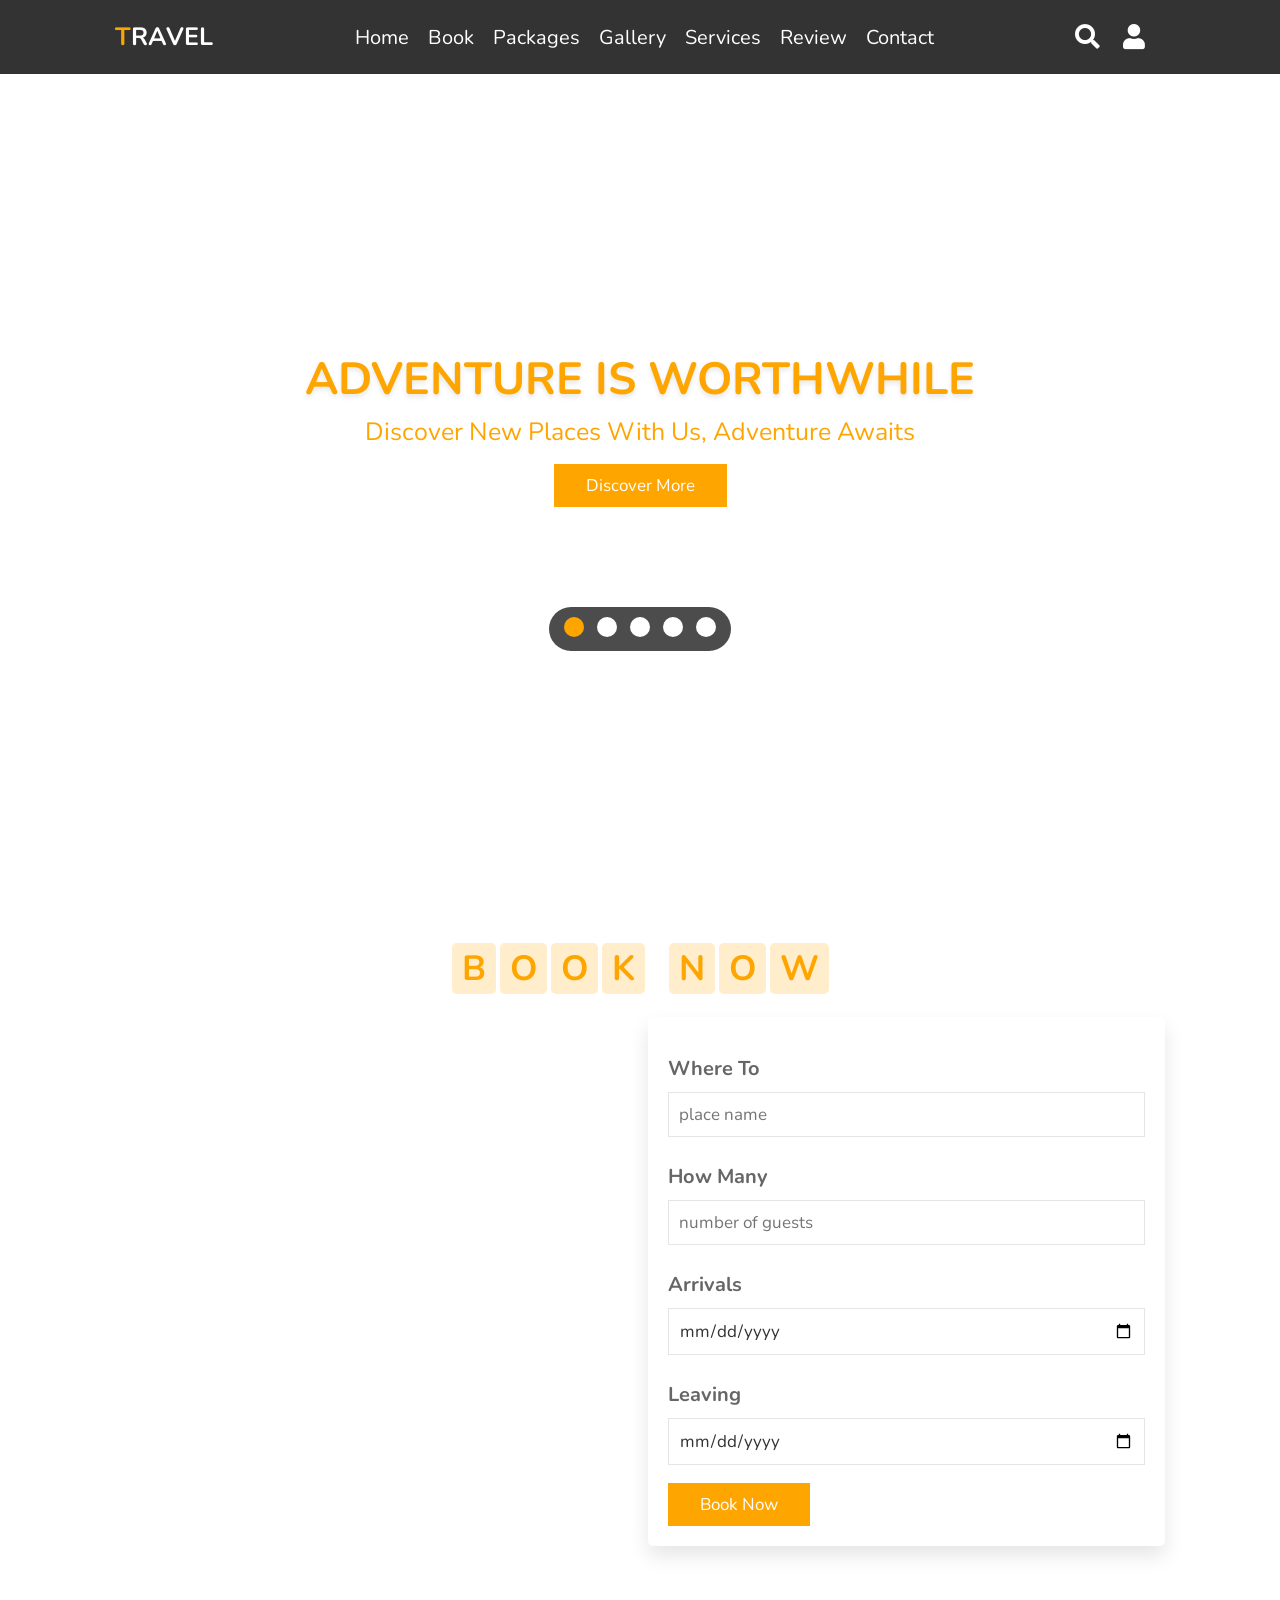
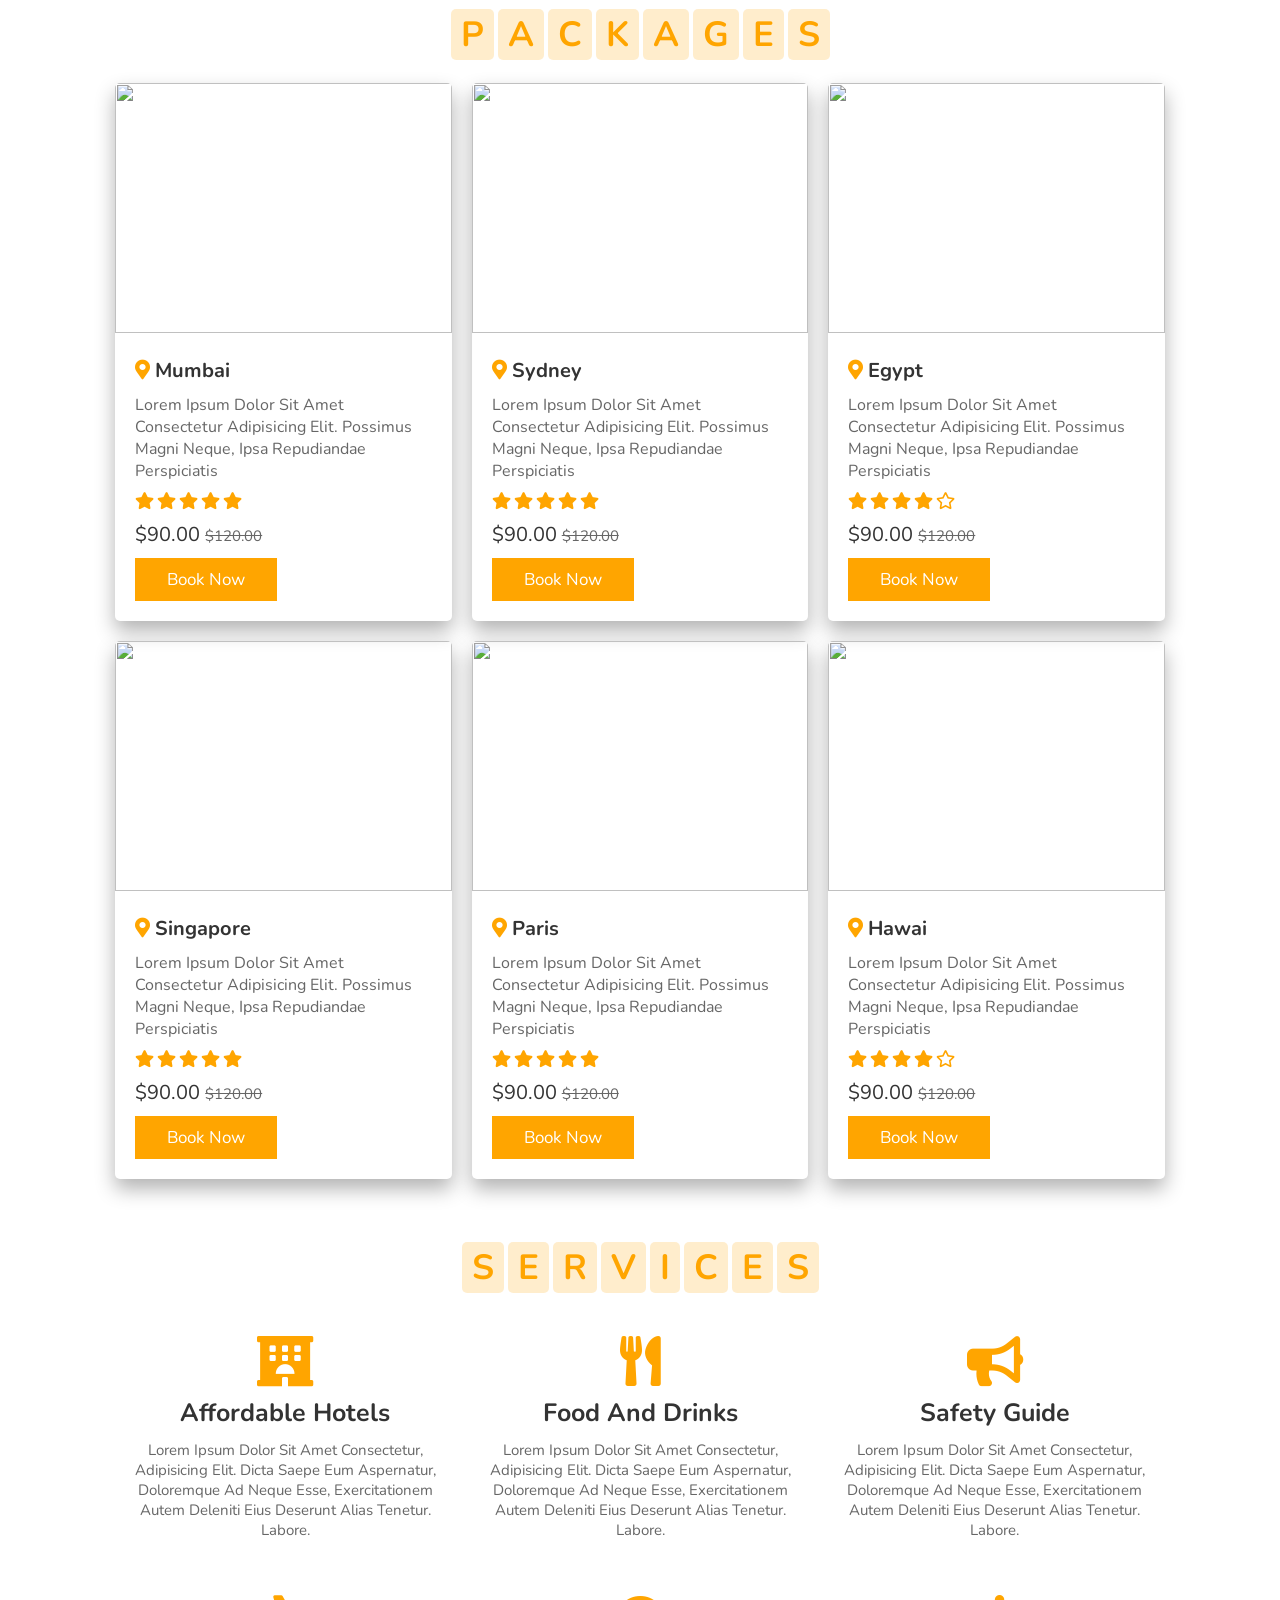
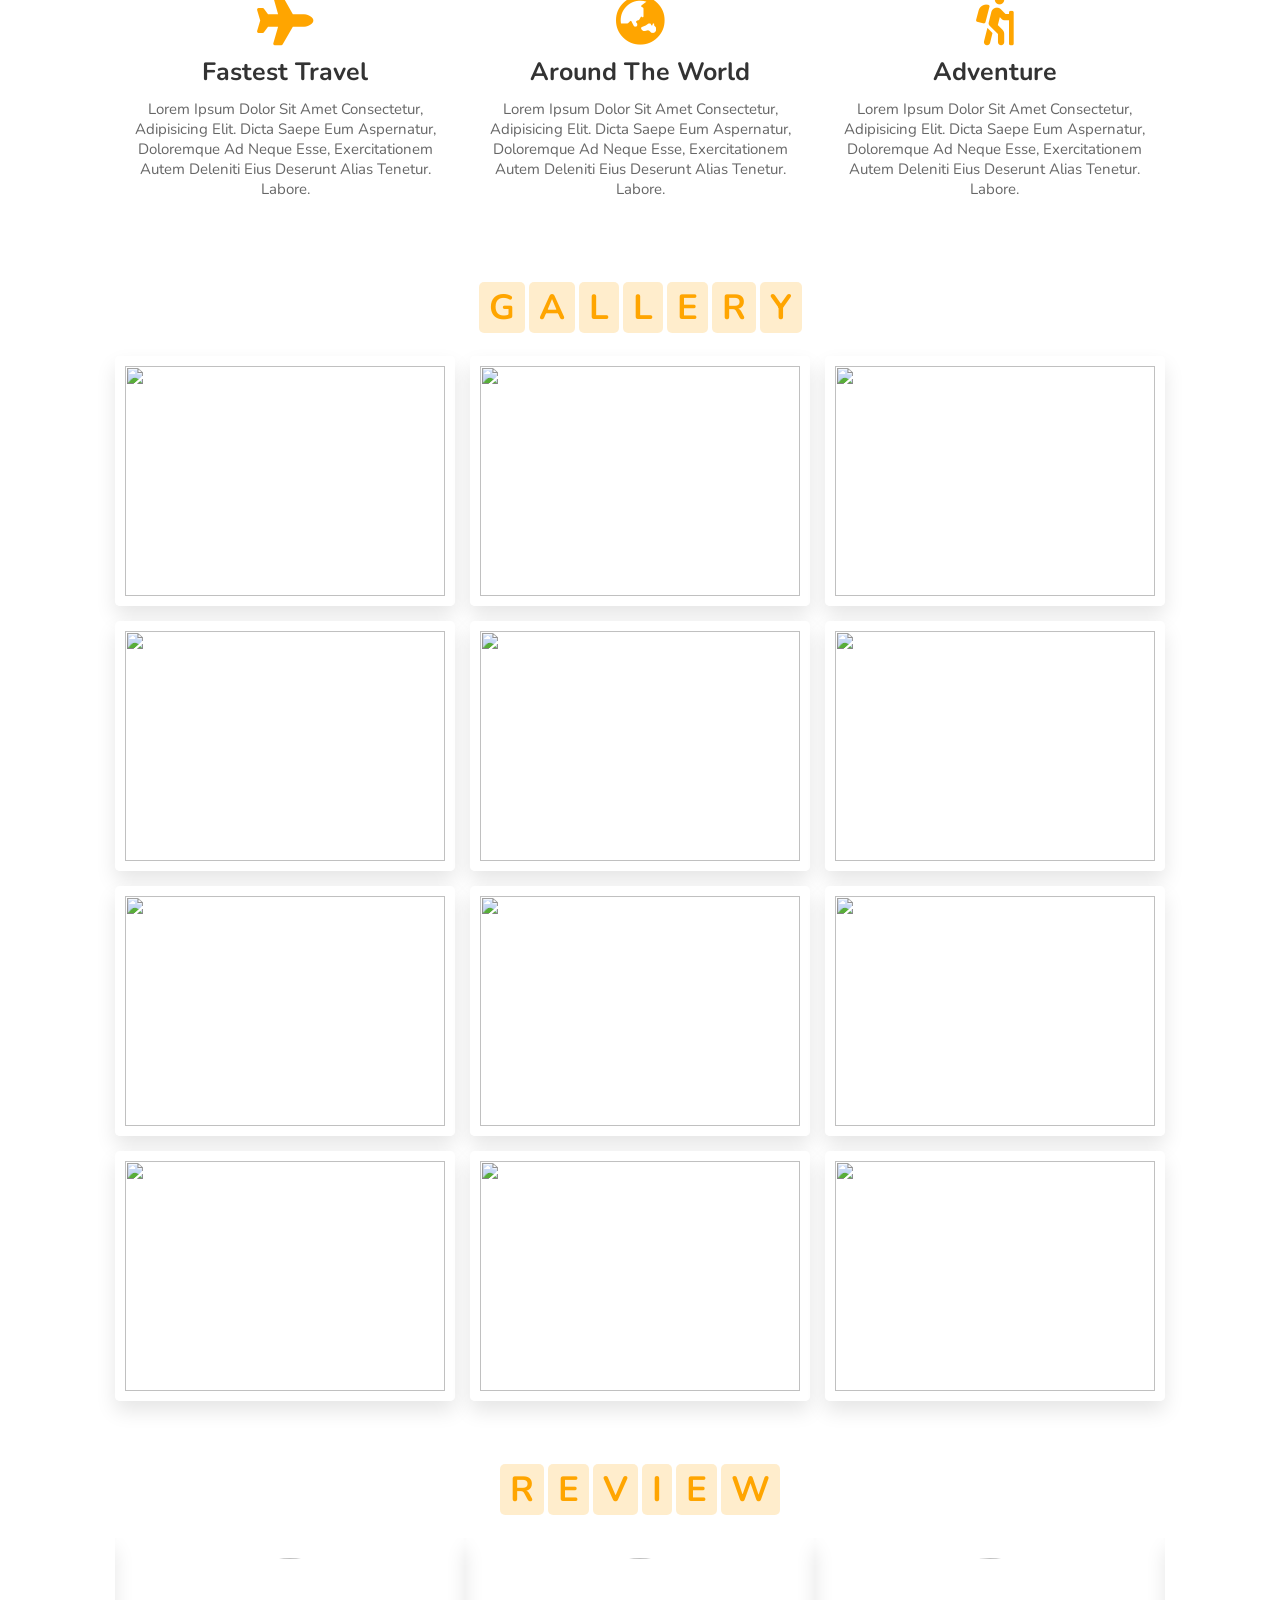
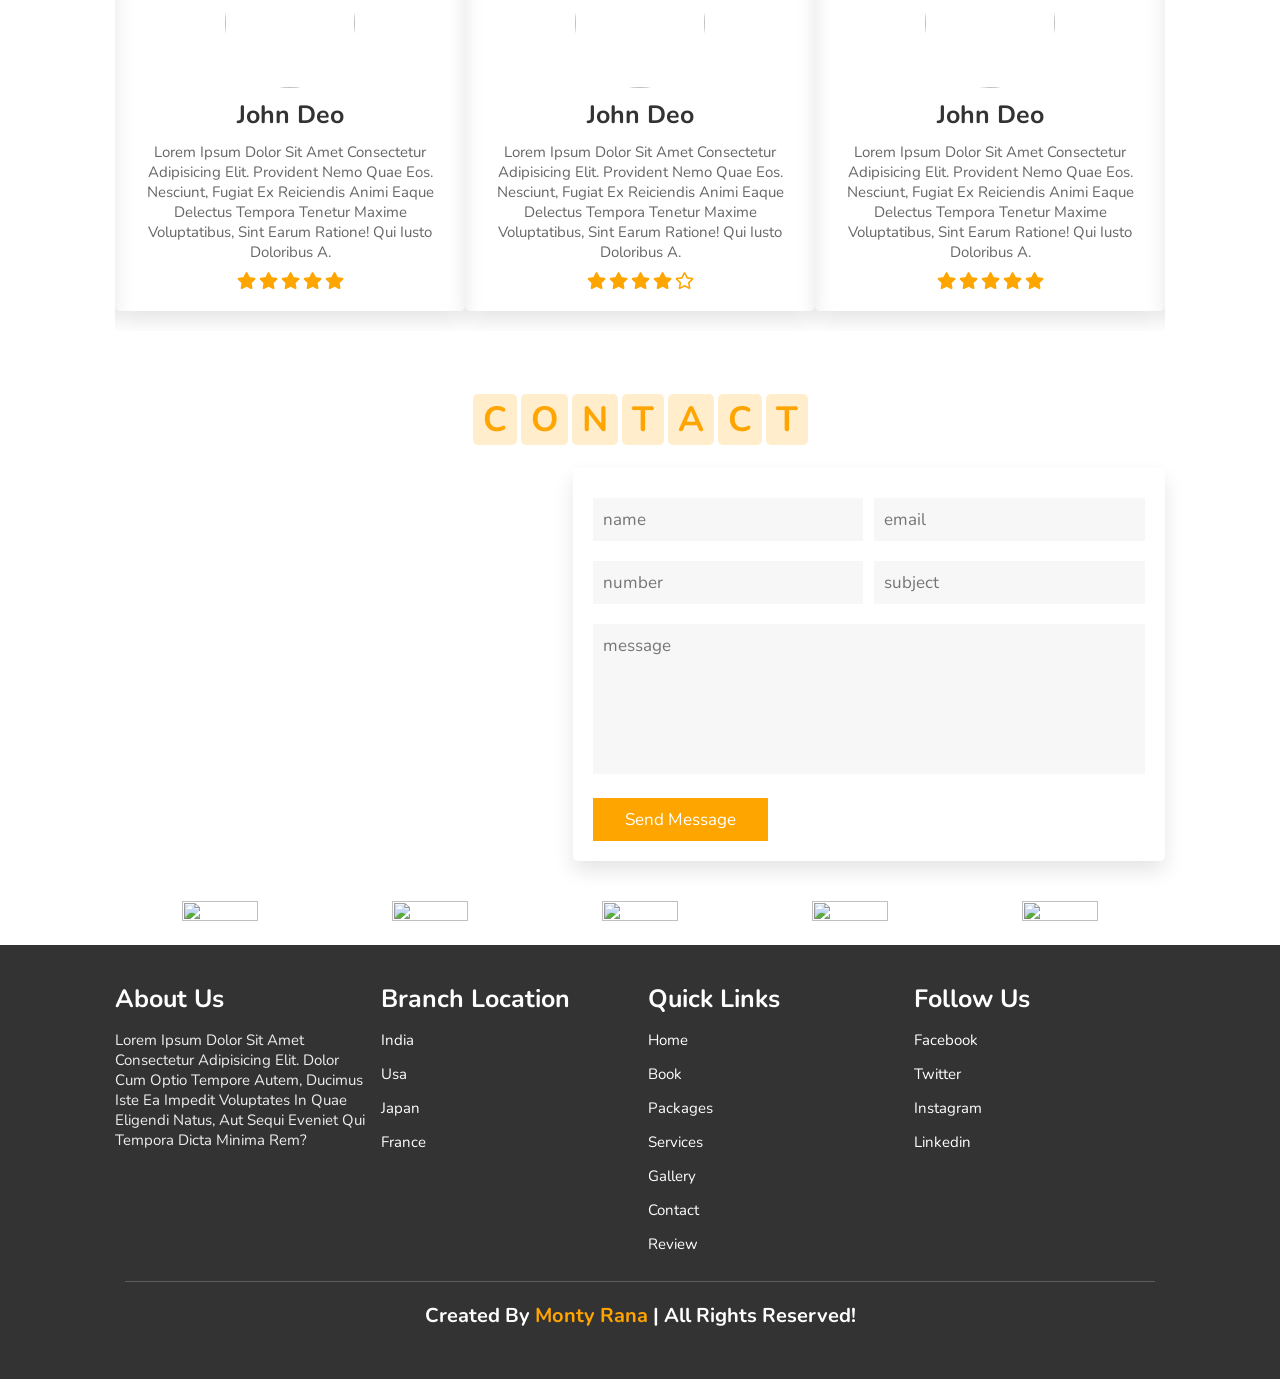
==== index.html @ bcdde71d "Add files via upload" ====
<!DOCTYPE html>
<html lang="en">

<head>
    <meta charset="UTF-8">
    <meta http-equiv="X-UA-Compatible" content="IE=edge">
    <meta name="viewport" content="width=device-width, initial-scale=1.0">
    <title>Complete responsive tour and travel agency website design</title>
    <link rel="stylesheet" href="https://cdn.jsdelivr.net/npm/swiper@8/swiper-bundle.min.css" />
    <link rel="stylesheet" href="jsmainprojct1.css">
    <link rel="stylesheet" href="https://cdnjs.cloudflare.com/ajax/libs/font-awesome/5.15.4/css/all.min.css">
</head>

<body>
    <!--================================---header section starts here----=========================*\-->
    <header>

        <div id="menu-bar" class="fas fa-bars"></div>

        <a href="" class="logo"><span>T</span>ravel</a>

        <nav class="navbar">
            <a href="#home">Home</a>
            <a href="#book">book</a>
            <a href="#packages">packages</a>
            <a href="#gallery">gallery</a>
            <a href="#services">services</a>
            <a href="#review">review</a>
            <a href="#contact">contact</a>
        </nav>
        <div class="icons">
            <i class="fas fa-search" id="search-btn"></i>
            <i class="fas fa-user" id="login-btn"></i>
        </div>

        <form action="" class="search-bar-container">
            <input type="search" id="search-bar" placeholder="search here...">
            <label for="search-bar" class="fas fa-search"></label>
        </form>

    </header>
    <!--================================---header section ends here----=========================*\-->
    <!--================================---login form container section starts here----=========================*\-->
    <div class="login-form-container">

        <i class="fas fa-times" id="form-close"></i>

        <form action="">
            <h3>login</h3>
            <input type="email" class="box" placeholder="Enter your email">
            <input type="password" class="box" placeholder="Enter your passwprd">
            <input type="submit" value="login now" class="btn">
            <input type="checkbox" id="remember">
            <label for="rememer">remember me</label>
            <p>forget password?<a href="#">click here</a></p>
            <p>don't have any account?<a href="#">register here</a></p>
        </form>
    </div>
    <!--================================---login form container section ends here----=========================*\-->

    <!--================================---home section starts here----=========================*\-->
    <section class="home" id="home">
        <div class="content">
            <h3>adventure is worthwhile</h3>
            <p>discover new places with us, adventure awaits </p>
            <a href="#" class="btn">discover more</a>

        </div>
        <div class="controls">
            <span class="vid-btn active"
                data-src="https://assets.mixkit.co/videos/preview/mixkit-clouds-and-blue-sky-background-2408-large.mp4"></span>
            <span class="vid-btn "
                data-src="https://player.vimeo.com/external/537102350.hd.mp4?s=b0a2b03ef3d8c318f1aa8587175646e57aa4c262&profile_id=174"></span>
            <span class="vid-btn "
                data-src="https://player.vimeo.com/external/472726684.hd.mp4?s=9a5687756814460cfba9546d6fece954ba175573&profile_id=174"></span>
            <span class="vid-btn "
                data-src="https://player.vimeo.com/external/500789930.sd.mp4?s=f916c4f2a69f1fe254434a5b672edd173f3a151c&profile_id=164&oauth2_token_id=57447761"></span>
            <span class="vid-btn "
                data-src="https://player.vimeo.com/external/434854024.sd.mp4?s=41bc8486f80af1a2c888dd22b3f2e671f03cdadb&profile_id=164&oauth2_token_id=57447761"></span>
        </div>
        <div class="video-container">
            <video
                src="https://player.vimeo.com/external/309448537.sd.mp4?s=48b017844b9c4f1758ac43b944e5d39ffd50bc2c&profile_id=164&oauth2_token_id=57447761"
                id="video-slider" loop autoplay muted></video>
        </div>


    </section>

    <!--================================---home section ends here----=========================*\-->

    <!--================================---book section starts here----=========================*\-->

    <section class="book" id="book">
        <h1 class="heading">
            <span>b</span>
            <span>o</span>
            <span>o</span>
            <span>k</span>
            <span class="space"></span>
            <span>n</span>
            <span>o</span>
            <span>w</span>
        </h1>
        <div class="row">
            <div class="image">
                <img src="/background3.jpg" alt="">
            </div>
            <form action="">
                <div class="inputBox">
                    <h3>where to</h3>
                    <input type="text" placeholder="place name">
                </div>
                <div class="inputBox">
                    <h3>how many</h3>
                    <input type="number" placeholder="number of guests">
                </div>
                <div class="inputBox">
                    <h3>arrivals</h3>
                    <input type="date">
                </div>
                <div class="inputBox">
                    <h3>leaving</h3>
                    <input type="date">
                </div>
                <input type="submit" class="btn" value="book now">

            </form>
        </div>
    </section>

    <!--================================---book section ends here----=========================*\-->

    <!--================================---packages section starts here----=========================*\-->

    <section class="packages" id="packages">
        <h1 class="heading">
            <span>p</span>
            <span>a</span>
            <span>c</span>
            <span>k</span>
            <span>a</span>
            <span>g</span>
            <span>e</span>
            <span>s</span>
        </h1>
        <div class="box-container">
            <div class="box">
                <img src="/background.jpg" alt="">
                <div class="content">
                    <h3><i class="fas fa-map-marker-alt"></i> mumbai</h3>
                    <p>Lorem ipsum dolor sit amet consectetur adipisicing elit. Possimus magni neque, ipsa repudiandae
                        perspiciatis </p>
                    <div class="stars">
                        <i class="fas fa-star"></i>
                        <i class="fas fa-star"></i>
                        <i class="fas fa-star"></i>
                        <i class="fas fa-star"></i>
                        <i class="fas fa-star"></i>
                    </div>
                    <div class="price"> $90.00 <span>$120.00</span></div>
                    <a href="" class="btn">book now</a>
                </div>
            </div>
            <div class="box">
                <img src="/background2.jpg" alt="">
                <div class="content">
                    <h3><i class="fas fa-map-marker-alt"></i> sydney</h3>
                    <p>Lorem ipsum dolor sit amet consectetur adipisicing elit. Possimus magni neque, ipsa repudiandae
                        perspiciatis </p>
                    <div class="stars">
                        <i class="fas fa-star"></i>
                        <i class="fas fa-star"></i>
                        <i class="fas fa-star"></i>
                        <i class="fas fa-star"></i>
                        <i class="fas fa-star"></i>
                    </div>
                    <div class="price"> $90.00 <span>$120.00</span></div>
                    <a href="" class="btn">book now</a>
                </div>
            </div>
            <div class="box">
                <img src="/background.jpg" alt="">
                <div class="content">
                    <h3><i class="fas fa-map-marker-alt"></i> egypt</h3>
                    <p>Lorem ipsum dolor sit amet consectetur adipisicing elit. Possimus magni neque, ipsa repudiandae
                        perspiciatis </p>
                    <div class="stars">
                        <i class="fas fa-star"></i>
                        <i class="fas fa-star"></i>
                        <i class="fas fa-star"></i>
                        <i class="fas fa-star"></i>
                        <i class="far fa-star"></i>
                    </div>
                    <div class="price"> $90.00 <span>$120.00</span></div>
                    <a href="" class="btn">book now</a>
                </div>
            </div>
            <div class="box">
                <img src="/background.jpg" alt="">
                <div class="content">
                    <h3><i class="fas fa-map-marker-alt"></i> singapore </h3>
                    <p>Lorem ipsum dolor sit amet consectetur adipisicing elit. Possimus magni neque, ipsa repudiandae
                        perspiciatis </p>
                    <div class="stars">
                        <i class="fas fa-star"></i>
                        <i class="fas fa-star"></i>
                        <i class="fas fa-star"></i>
                        <i class="fas fa-star"></i>
                        <i class="fas fa-star"></i>
                    </div>
                    <div class="price"> $90.00 <span>$120.00</span></div>
                    <a href="" class="btn">book now</a>
                </div>
            </div>
            <div class="box">
                <img src="/background2.jpg" alt="">
                <div class="content">
                    <h3><i class="fas fa-map-marker-alt"></i> paris</h3>
                    <p>Lorem ipsum dolor sit amet consectetur adipisicing elit. Possimus magni neque, ipsa repudiandae
                        perspiciatis </p>
                    <div class="stars">
                        <i class="fas fa-star"></i>
                        <i class="fas fa-star"></i>
                        <i class="fas fa-star"></i>
                        <i class="fas fa-star"></i>
                        <i class="fas fa-star"></i>
                    </div>
                    <div class="price"> $90.00 <span>$120.00</span></div>
                    <a href="" class="btn">book now</a>
                </div>
            </div>
            <div class="box">
                <img src="/background3.jpg" alt="">
                <div class="content">
                    <h3><i class="fas fa-map-marker-alt"></i> hawai</h3>
                    <p>Lorem ipsum dolor sit amet consectetur adipisicing elit. Possimus magni neque, ipsa repudiandae
                        perspiciatis </p>
                    <div class="stars">
                        <i class="fas fa-star"></i>
                        <i class="fas fa-star"></i>
                        <i class="fas fa-star"></i>
                        <i class="fas fa-star"></i>
                        <i class="far fa-star"></i>
                    </div>
                    <div class="price"> $90.00 <span>$120.00</span></div>
                    <a href="" class="btn">book now</a>
                </div>
            </div>


        </div>




    </section>

    <!--================================---packages section ends here----=========================*\-->
    <!--================================---services section starts here----=========================*\-->
    <section class="services" id="services">
        <h1 class="heading">
            <span>s</span>
            <span>e</span>
            <span>r</span>
            <span>v</span>
            <span>i</span>
            <span>c</span>
            <span>e</span>
            <span>s</span>
        </h1>

        <div class="box-container">
            <div class="box">
                <i class="fas fa-hotel"></i>
                <h3>affordable hotels</h3>
                <p>Lorem ipsum dolor sit amet consectetur, adipisicing elit. Dicta saepe eum aspernatur, doloremque ad
                    neque
                    esse, exercitationem autem deleniti eius deserunt alias tenetur. Labore.</p>
            </div>
            <div class="box">
                <i class="fas fa-utensils"></i>
                <h3>food and drinks</h3>
                <p>Lorem ipsum dolor sit amet consectetur, adipisicing elit. Dicta saepe eum aspernatur, doloremque ad
                    neque
                    esse, exercitationem autem deleniti eius deserunt alias tenetur. Labore.</p>
            </div>
            <div class="box">
                <i class="fas fa-bullhorn"></i>
                <h3>safety guide</h3>
                <p>Lorem ipsum dolor sit amet consectetur, adipisicing elit. Dicta saepe eum aspernatur, doloremque ad
                    neque
                    esse, exercitationem autem deleniti eius deserunt alias tenetur. Labore.</p>
            </div>
            <div class="box">
                <i class="fas fa-plane"></i>
                <h3>fastest travel</h3>
                <p>Lorem ipsum dolor sit amet consectetur, adipisicing elit. Dicta saepe eum aspernatur, doloremque ad
                    neque
                    esse, exercitationem autem deleniti eius deserunt alias tenetur. Labore.</p>
            </div>
            <div class="box">
                <i class="fas fa-globe-asia"></i>
                <h3>around the world</h3>
                <p>Lorem ipsum dolor sit amet consectetur, adipisicing elit. Dicta saepe eum aspernatur, doloremque ad
                    neque
                    esse, exercitationem autem deleniti eius deserunt alias tenetur. Labore.</p>
            </div>
            <div class="box">
                <i class="fas fa-hiking"></i>
                <h3>adventure</h3>
                <p>Lorem ipsum dolor sit amet consectetur, adipisicing elit. Dicta saepe eum aspernatur, doloremque ad
                    neque
                    esse, exercitationem autem deleniti eius deserunt alias tenetur. Labore.</p>
            </div>
        </div>
    </section>

    <!--================================---services section ends here----=========================*\-->
    <!--================================---gallery section ends here----=========================*\-->
    <section class="gallery" id="gallery">
        <h1 class="heading">
            <span>g</span>
            <span>a</span>
            <span>l</span>
            <span>l</span>
            <span>e</span>
            <span>r</span>
            <span>y</span>
        </h1>
        <div class="box-container">
            <div class="box">
                <img src="/background.jpg" alt="">
                <div class="content">
                    <h3>amazing places</h3>
                    <p>Lorem, ipsum dolor sit amet consectetur adipisicing elit. </p>
                    <a href="" class="btn">see more</a>
                </div>
            </div>
            <div class="box">
                <img src="/background.jpg" alt="">
                <div class="content">
                    <h3>amazing places</h3>
                    <p>Lorem, ipsum dolor sit amet consectetur adipisicing elit.</p>
                    <a href="" class="btn"> see more</a>
                </div>
            </div>
            <div class="box">
                <img src="/background.jpg" alt="">
                <div class="content">
                    <h3>amazing places</h3>
                    <p>Lorem, ipsum dolor sit amet consectetur adipisicing elit. </p>
                    <a href="" class="btn"> see more</a>
                </div>
            </div>
            <div class="box">
                <img src="/background.jpg" alt="">
                <div class="content">
                    <h3>amazing places</h3>
                    <p>Lorem, ipsum dolor sit amet consectetur adipisicing elit. .</p>
                    <a href="" class="btn"> see more</a>
                </div>
            </div>
            <div class="box">
                <img src="/background.jpg" alt="">
                <div class="content">
                    <h3>amazing places</h3>
                    <p>Lorem, ipsum dolor sit amet consectetur adipisicing elit. </p>
                    <a href="" class="btn"> see more</a>
                </div>
            </div>
            <div class="box">
                <img src="/background.jpg" alt="">
                <div class="content">
                    <h3>amazing places</h3>
                    <p>Lorem, ipsum dolor sit amet consectetur adipisicing elit. </p>
                    <a href="" class="btn"> see more</a>
                </div>
            </div>
            <div class="box">
                <img src="/background.jpg" alt="">
                <div class="content">
                    <h3>amazing places</h3>
                    <p>Lorem, ipsum dolor sit amet consectetur adipisicing elit.</p>
                    <a href="" class="btn"> see more</a>
                </div>
            </div>
            <div class="box">
                <img src="/background.jpg" alt="">
                <div class="content">
                    <h3>amazing places</h3>
                    <p>Lorem, ipsum dolor sit amet consectetur adipisicing elit. .</p>
                    <a href="" class="btn"> see more</a>
                </div>
            </div>
            <div class="box">
                <img src="/background.jpg" alt="">
                <div class="content">
                    <h3>amazing places</h3>
                    <p>Lorem, ipsum dolor sit amet consectetur adipisicing elit. .</p>
                    <a href="" class="btn"> see more</a>
                </div>
            </div>
            <div class="box">
                <img src="/background.jpg" alt="">
                <div class="content">
                    <h3>amazing places</h3>
                    <p>Lorem, ipsum dolor sit amet consectetur adipisicing elit. .</p>
                    <a href="" class="btn"> see more</a>
                </div>
            </div>
            <div class="box">
                <img src="/background.jpg" alt="">
                <div class="content">
                    <h3>amazing places</h3>
                    <p>Lorem, ipsum dolor sit amet consectetur adipisicing elit. .</p>
                    <a href="" class="btn"> see more</a>
                </div>
            </div>
            <div class="box">
                <img src="/background.jpg" alt="">
                <div class="content">
                    <h3>amazing places</h3>
                    <p>Lorem, ipsum dolor sit amet consectetur adipisicing elit. </p>
                    <a href="" class="btn"> see more</a>
                </div>
            </div>
        </div>
    </section>
    <!--================================---gallery section ends here----=========================*\-->
    <!--================================---review section starts here----=========================*\-->
    <section class="review" id="review">
        <h1 class="heading">
            <span>r</span>
            <span>e</span>
            <span>v</span>
            <span>i</span>
            <span>e</span>
            <span>w</span>
        </h1>
        <div class="swiper review-slider">
            <div class="swiper-wrapper">
                <div class="swiper-slide">
                    <div class="box">
                        <img src="/background.jpg" alt="">
                        <h3>john deo</h3>
                        <p>Lorem ipsum dolor sit amet consectetur adipisicing elit. Provident nemo quae eos. Nesciunt,
                            fugiat ex reiciendis animi eaque delectus tempora tenetur maxime voluptatibus, sint earum
                            ratione! Qui iusto doloribus a.</p>
                        <div class="stars">
                            <i class="fas fa-star"></i>
                            <i class="fas fa-star"></i>
                            <i class="fas fa-star"></i>
                            <i class="fas fa-star"></i>
                            <i class="fas fa-star"></i>
                        </div>
                    </div>
                </div>
                <div class="swiper-slide">
                    <div class="box">
                        <img src="/background2.jpg" alt="">
                        <h3>john deo</h3>
                        <p>Lorem ipsum dolor sit amet consectetur adipisicing elit. Provident nemo quae eos. Nesciunt,
                            fugiat ex reiciendis animi eaque delectus tempora tenetur maxime voluptatibus, sint earum
                            ratione! Qui iusto doloribus a.</p>
                        <div class="stars">
                            <i class="fas fa-star"></i>
                            <i class="fas fa-star"></i>
                            <i class="fas fa-star"></i>
                            <i class="fas fa-star"></i>
                            <i class="fas fa-star"></i>
                        </div>
                    </div>
                </div>
                <div class="swiper-slide">
                    <div class="box">
                        <img src="/background3.jpg" alt="">
                        <h3>john deo</h3>
                        <p>Lorem ipsum dolor sit amet consectetur adipisicing elit. Provident nemo quae eos. Nesciunt,
                            fugiat ex reiciendis animi eaque delectus tempora tenetur maxime voluptatibus, sint earum
                            ratione! Qui iusto doloribus a.</p>
                        <div class="stars">
                            <i class="fas fa-star"></i>
                            <i class="fas fa-star"></i>
                            <i class="fas fa-star"></i>
                            <i class="fas fa-star"></i>
                            <i class="far fa-star"></i>
                        </div>
                    </div>
                </div>
                <div class="swiper-slide">
                    <div class="box">
                        <img src="/background.jpg" alt="">
                        <h3>john deo</h3>
                        <p>Lorem ipsum dolor sit amet consectetur adipisicing elit. Provident nemo quae eos. Nesciunt,
                            fugiat ex reiciendis animi eaque delectus tempora tenetur maxime voluptatibus, sint earum
                            ratione! Qui iusto doloribus a.</p>
                        <div class="stars">
                            <i class="fas fa-star"></i>
                            <i class="fas fa-star"></i>
                            <i class="fas fa-star"></i>
                            <i class="fas fa-star"></i>
                            <i class="fas fa-star"></i>
                        </div>
                    </div>
                </div>
                <div class="swiper-slide">
                    <div class="box">
                        <img src="/background3.jpg" alt="">
                        <h3>john deo</h3>
                        <p>Lorem ipsum dolor sit amet consectetur adipisicing elit. Provident nemo quae eos. Nesciunt,
                            fugiat ex reiciendis animi eaque delectus tempora tenetur maxime voluptatibus, sint earum
                            ratione! Qui iusto doloribus a.</p>
                        <div class="stars">
                            <i class="fas fa-star"></i>
                            <i class="fas fa-star"></i>
                            <i class="fas fa-star"></i>
                            <i class="fas fa-star"></i>
                            <i class="far fa-star"></i>
                        </div>
                    </div>
                </div>
                <div class="swiper-slide">
                    <div class="box">
                        <img src="/background.jpg" alt="">
                        <h3>john deo</h3>
                        <p>Lorem ipsum dolor sit amet consectetur adipisicing elit. Provident nemo quae eos. Nesciunt,
                            fugiat ex reiciendis animi eaque delectus tempora tenetur maxime voluptatibus, sint earum
                            ratione! Qui iusto doloribus a.</p>
                        <div class="stars">
                            <i class="fas fa-star"></i>
                            <i class="fas fa-star"></i>
                            <i class="fas fa-star"></i>
                            <i class="fas fa-star"></i>
                            <i class="fas fa-star"></i>
                        </div>
                    </div>
                </div>
            </div>
        </div>
    </section>
    <!--================================---review section ends here----=========================*\-->
    <!--================================---contact section ends here----=========================*\-->

    <section class="contact" id="contact">
        <h1 class="heading">
            <span>c</span>
            <span>o</span>
            <span>n</span>
            <span>t</span>
            <span>a</span>
            <span>c</span>
            <span>t</span>
        </h1>
        <div class="row">
            <div class="image">
                <img src="/background2.jpg" alt="">
            </div>
            <form action="">
                <div class="inputBox">
                    <input type="text" placeholder="name">
                    <input type="email" placeholder="email">
                </div>
                <div class="inputBox">
                    <input type="number" placeholder="number">
                    <input type="text" placeholder="subject">
                </div>
                <textarea placeholder="message" name="" id="" cols="30" rows="10"></textarea>
                <input type="submit" class="btn" value="send message">
            </form>
        </div>
    </section>

    <!--================================---contact section ends here----=========================*\-->
    <!--================================---brand section starts here----=========================*\-->
    <section class="brand-container">
        <div class="swiper brand-slider">
            <div class="swiper-wrapper">
                <div class="swiper-slide">
                    <img src="/coffee2.jpg" alt="">
                </div>
                <div class="swiper-slide">
                    <img src="/coffee2.jpg" alt="">
                </div>
                <div class="swiper-slide">
                    <img src="/coffee2.jpg" alt="">
                </div>
                <div class="swiper-slide">
                    <img src="/coffee2.jpg" alt="">
                </div>
                <div class="swiper-slide">
                    <img src="/coffee2.jpg" alt="">
                </div>
                <div class="swiper-slide">
                    <img src="/coffee2.jpg" alt="">
                </div>
            </div>
        </div>

    </section>
    <!--================================---brand section ends here----=========================*\-->
    <!--================================---footer section starts here----=========================*\-->

    <section class="footer">
        <div class="box-container">
            <div class="box">
                <h3>about us</h3>
                <p>Lorem ipsum dolor sit amet consectetur adipisicing elit. Dolor cum optio tempore autem, ducimus iste
                    ea impedit voluptates in quae eligendi natus, aut sequi eveniet qui tempora dicta minima rem?</p>
            </div>
            <div class="box">
                <h3>branch location</h3>
                <a href="">india</a>
                <a href="">usa</a>
                <a href="">japan</a>
                <a href="">france</a>
            </div>
            <div class="box">
                <h3>quick links</h3>
                <a href="">home</a>
                <a href="">book</a>
                <a href="">packages</a>
                <a href="">services</a>
                <a href="">gallery</a>
                <a href="">contact</a>
                <a href="">review</a>
            </div>
            <div class="box">
                <h3>follow us</h3>
                <a href="">facebook</a>
                <a href="">twitter</a>
                <a href="">instagram</a>
                <a href="">linkedin</a>
            </div>
        </div>
        <h1 class="credit">created by <span>monty rana</span> | all rights reserved!</h1>
    </section>














    <!--================================---footer section ends here----=========================*\-->








    <!--external swiper cdn link-->
    <script src="https://cdn.jsdelivr.net/npm/swiper@8/swiper-bundle.min.js"></script>
    <!-- custome external javascript file link-->
    <script src="jsmainprojct1.js"></script>

</body>

</html>
---- jsmainprojct1.css ----
@import url('https://fonts.googleapis.com/css2?family=Nunito+Sans:ital,wght@0,200;0,300;0,400;1,200;1,400&family=Nunito:ital,wght@0,200;0,300;0,400;1,300;1,400&family=Roboto:ital,wght@0,100;0,300;0,400;1,100&display=swap');
:root{
    --orange: #ffa500;
}
body{
    height: 200rem;
}

*{
    font-family:'Nunito', sans-serif;
    margin: 0;
    padding: 0;
    box-sizing: border-box;
    text-transform: capitalize;
    outline: none;
    border: none;
    text-decoration: none;
    transition: all .2s linear;
}
*::selection{
    background: var(--orange);
    color: #fff;
}
html{
    font-size: 62.5%;
    overflow-x: hidden;
    scroll-padding-top: 6rem;
    scroll-behavior: smooth;
}
section{
    padding: 2rem 9%;
}
.heading{
    text-align: center;
    padding: 2.5rem 0;
}
.heading span{
    font-size: 3.5rem;
    background: rgba(255,165,0,.2);
    color: var(--orange);
    border-radius: .5rem;
    padding: .2rem 1rem;

}
.heading span.space{
    background: none;
}
.btn{
    display: inline-block;
    margin-top: 1rem;
    background: var(--orange);
    color: #fff;
    padding: .8rem 3rem;
    border: .2rem solid var(--orange);
    cursor: pointer;
    font-size: 1.7rem;
}
.btn:hover{
    background: rgba(255,166,0,.2);
    color:var(--orange);
}
header{
    position: fixed;
    top: 0; left: 0; right: 0;
    background: #333;
    z-index: 1000;
    display: flex;
    align-items: center;
    justify-content: space-between;
    padding: 2rem 9%;
}

header .logo{
    font-size: 2.5rem;
    font-weight: bolder;
    color: #fff;
    text-transform: uppercase;
}
header .logo span{
    color: var(--orange);

}
header .navbar a{
    color: #fff;
    font-size: 2rem;
    margin: .8rem;
}

header .navbar a:hover{
    color: var(--orange);
}
header .icons i{
    font-size: 2.5rem;
    color: #fff;
    cursor: pointer;
    margin-right: 2rem;
}
header .icons i:hover{
    color: var(--orange);
}
header .search-bar-container{
    position: absolute;
    top: 100%; left: 0; right: 0;
    padding: 1.5rem 2rem;
    background: #333;
    border-top: .1rem solid rgba(255, 255, 255, 0.2);
    display: flex;
    align-items: center;
    z-index: 1001;
    clip-path: polygon(0 0, 100% 0,100% 0, 0 0);
}
header .search-bar-container.active{
    clip-path: polygon(0 0,100% 0,100% 100%, 0 100%);
}

header .search-bar-container #search-bar{
    width: 100%;
    padding: 1rem;
    text-transform: none;
    color: #333;
    font-size: 1.5rem;
    border-radius: .5rem;
}
header .search-bar-container label{
    color: #fff;
    cursor: pointer;
    font-size: 3rem;
    margin-left: 1.5rem;
}
header .search-bar-container label:hover{
    color: var(--orange);
}


.login-form-container{
    position: fixed;
    top: -120%;
    left: 0;
    z-index: 10000;
    min-height: 100vh;
    width: 100%;
    background: rgba(0, 0, 0, .7);
    display: flex;
    align-items: center;
    justify-content: center;
}
.login-form-container.active{
    top: 0;
}
.login-form-container form{
    margin: 2rem;
    padding: 1.5rem 2rem;
    border-radius: .5;
    background: #fff;
    width: 50rem;
}
.login-form-container form h3{
    font-size: 3rem;
    color: #444;
    text-transform: uppercase;
    text-align: center;
    padding: 1rem 0;
}
.login-form-container form .box{
    width: 100%;
    padding: 1rem;
    font-size: 1.7rem;
    color: #333;
    margin: .6rem 0;
    border: .1rem solid rgba(0,0,0,.3);
    text-transform: none;
}
.login-form-container form .box:focus{
    border-color: var(--orange);
}
.login-form-container form #remember{
    margin: 2rem 0;
}

.login-form-container form label{
    font-size: 1.5rem;
}
.login-form-container form .btn{
    display: block;
    width: 100%;
}
.login-form-container form p{
    padding: .5rem 0 ;
    font-size: 1.5rem;
    color: #666;
}
.login-form-container form p a{
   
    color: var(--orange);
}
.login-form-container form p a:hover{
    color: #333;
    text-decoration: underline;
}
.login-form-container #form-close{
    position: absolute;
    top: 2rem;
    right: 3rem;
    font-size: 5rem;
    color: #fff;
    cursor: pointer;
    z-index: 1005;
}

#menu-bar{
    color: #fff;
    border: .1rem solid #fff;
    border-radius: .5rem;
    font-size: 3rem;
    padding: .5rem 1.2rem;
    cursor: pointer;
    display: none;
}

.home{
    display: flex;
    align-items: center;
    justify-content: center;
    flex-flow: column;
    position: relative;
    z-index: 0;
    min-height: 100vh;
}
.home .content{
    text-align: center;
}
.home .content h3{
    font-size: 4.5rem;
    color: var(--orange);
    text-transform: uppercase;
    text-shadow:0 .3rem .5rem rgba(0,0,0,.1);
}
.home .content p{
    font-size: 2.5rem;
    color: var(--orange);
   padding: .5rem 0;
}
.home .video-container video{
    position: absolute;
    top: 0; left: 0;
    z-index: -1;
    height: 100%;
    width: 100%;
    object-fit: cover;
}

.home .controls{
    padding: 1rem;
    border-radius: 5rem;
    background: rgba(0,0,0,.7);
    position: relative;
    top: 10rem;
}
.home .controls .vid-btn{
    height: 2rem;
    width: 2rem;
    display: inline-block;
    border-radius: 50%;
    background: #fff;
    cursor: pointer;
    margin:0 .5rem;
}
.home .controls .vid-btn.active{
    background: var(--orange);
}
.book .row{
    display: flex;
    flex-wrap: wrap;
    gap: 1.5rem;
    align-items: center;
}

.book .row .image{
    flex:1 1 40rem;
}

.book .row .image img{
    width: 100%;
}

.book .row form{
    flex:1 1 40rem;
    padding: 2rem;
    box-shadow: 0 1rem 2rem rgba(0,0,0,.1);
    border-radius: .5rem;
}
.book .row form .inputBox{
    padding: .8rem 0;
}

.book .row form .inputBox input{
    width: 100%;
    padding: 1rem;
    border: .1rem solid rgba(0,0,0,.1);
    font-size: 1.7rem;
    color: #333;
    text-transform: none;
}

.book .row form .inputBox h3{
    font-size: 2rem;
    padding: 1rem 0;
    color: #666;
}
.packages .box-container{
    display: flex;
    flex-wrap: wrap;
    gap: 2rem;
}
.packages .box-container .box{
    flex: 1 1 30rem;
    border-radius:.5rem ;
    overflow: hidden;
    box-shadow: 0 1rem 2rem rgba(0,0,0,.3);
}
.packages .box-container .box img{
    height: 25rem;
    width: 100%;
    object-fit: cover;
}

.packages .box-container .box .content{
    padding: 2rem;
}

.packages .box-container .box .content h3{
    font-size: 2rem;
    color: #333;
}
.packages .box-container .box .content h3 i{
    color: var(--orange);
}
.packages .box-container .box .content p{
    font-size: 1.6rem;
    color: #666;
    padding: 1rem 0;
}

.packages .box-container .box .content .stars i{
    font-size: 1.7rem;
    color: var(--orange);
}

.packages .box-container .box .content .price{
    font-size: 2rem;
    color: #333;
    padding-top: 1rem;
}

.packages .box-container .box .content .price span{
    color: #666;
    font-size: 1.5rem; text-decoration: line-through;
}
.services .box-container{
    display: flex;
    flex-wrap: wrap;
    gap: 1.5rem;
}
.services .box-container .box{
    flex: 1 1 30rem;
    border-radius: .5rem;
    padding: 1rem;
    text-align: center;
}
.services .box-container .box i{
    padding: 1rem;
    font-size: 5rem;
    color: var(--orange);
}
.services .box-container .box h3{ 
    font-size: 2.5rem;
    color: #333;
}

.services .box-container .box p{ 
    font-size: 1.5rem;
    color: #666;
    padding: 1rem 0;
}
.services .box-container .box:hover{
    box-shadow: 0 1rem 2rem rgba(0,0,0,.1);
}
.gallery .box-container{
    display: flex;
    flex-wrap: wrap;
    gap: 1.5rem;
}
.gallery .box-container .box{
    overflow: hidden;
    box-shadow: 0 1rem 2rem rgba(0,0,0,.1);
    border: 1rem solid #fff;
    border-radius: .5rem;
    flex: 1 1 30rem;
    height: 25rem;
    position: relative;
}

.gallery .box-container .box img{
    height: 100%;
    width: 100%;
    object-fit: cover;
}

.gallery .box-container .box .content{
    position: absolute;
    top: -100%; left: 0;
    height: 100%; width: 100%;
    text-align: center;
    background: rgba(0, 0, 0, .7);
    padding: 2rem;
    padding-top: 5rem;
}
.gallery .box-container .box:hover .content{
    top: 0;
}

.gallery .box-container .box .content h3{
    font-size: 2.5rem;
     color: var(--orange);
}

.gallery .box-container .box .content p{
    font-size: 1.5rem;
     color: #eee;
     padding: .5rem 0;
}
.review .review-slider{
    padding-bottom: 2rem;
}
.review .box{
    padding: 2rem;
    text-align: center;
    box-shadow: 0 1rem 2rem rgba(0,0,0,.1) ;
    border-radius: .5rem;
}
.review .box img{
    height: 13rem;
    width: 13rem;
    border-radius: 50%;
    object-fit: cover;
    margin-bottom: 1rem;

}
.review .box h3{
    font-size: 2.5rem;
    color: #333;
}

.review .box p{
    font-size: 1.5rem;
    color: #666;
    padding: 1rem 0;
}
.review .box .stars i{
    color: var(--orange);
    font-size: 1.7rem;
}

.contact .row{
    display: flex;
    flex-wrap: wrap;
    gap: 1.5rem;
    align-items: center;
}

.contact .row .image{
    flex: 1 1 35rem;
}
.contact .row img{
    width: 100%;
}

.contact .row form{
    flex: 1 1 50rem;
    padding: 2rem;
    box-shadow: 0 1rem 2rem rgba(0,0,0,.1);
    border-radius: .5rem;
}
.contact .row form .inputBox{
    display: flex;
    flex-wrap: wrap;
    justify-content: space-between;
}

.contact .row form .inputBox input, .contact .row form textarea{
    width: 49%;
    margin: 1rem 0;
    padding: 1rem;
    font-size: 1.7rem;
    color: #333;
    background: #f7f7f7;
    text-transform: none;
}
.contact .row form textarea{
    height: 15rem;
    resize: none;
    width: 100%;
}

.brand-container{
    text-align: center;
}
 .brand-container .swiper-slide img{
    width: 60%;
    height: 40%;
 }
 
 .footer{
    background: #333;
 }
 .footer .box-container{
    display: flex;
    flex-wrap: wrap;
    gap: 1.5rem; 
}
.footer .box-container .box{
    padding: 1rem 0;
    flex: 1 1 25rem;
}
.footer .box-container .box h3{
    font-size: 2.5rem;
    padding: .7rem 0;
    color: #fff;
}

.footer .box-container .box p{
    font-size: 1.5rem;
    padding: .7rem 0;
    color: #eee;
}
.footer .box-container .box a{
    display: block;
    font-size: 1.5rem;
    padding: .7rem 0;
    color: #fff;
}

.footer .box-container .box a:hover{
    color: var(--orange);
    text-decoration: underline;
}
.footer .credit{
    text-align: center;
    padding: 2rem 1rem;
    margin: 1rem;
    font-size: 2rem;
    color: #fff;
    border-top: .1rem solid rgba(255,255,255,.2);
}

.footer .credit span{
    color: var(--orange);
}

















/* media queries*/
@media (max-width:1200px){
    html{
        font-size: 55%;
    }
    
}

@media (max-width:991px){
    header{
        padding: 2rem;
    }
    section{
        padding: 2rem;
    }
    
    
}

@media (max-width:768px){
    #menu-bar{
        display: initial;
    }
    header .navbar{
        position: absolute;
        top: 100%;
        right: 0;
        left: 0;
        background: #333;
        border-top: .1rem solid rgba(255,255,255,.2);
        padding: 1rem 2rem;
        clip-path: polygon(0 0, 100% 0,100% 0,0 0);
    }
    header .navbar.active{
        clip-path: polygon(0 0,100% 0,100% 100%, 0 100%) ;
    }
    header .navbar a{
        display: block;
        border-radius: .5rem;
        padding: 1.5rem;
        margin: 1.5rem 0;
        background: #222;

    }
    .login-form-container #form-close{
        top: 8rem;
    }
}
@media(max-width:450px){
    html{
        font-size: 50%;
    }
    .heading span{
        font-size: 2.5rem;
    }
    
    .contact .row form .inputBox input{
        width: 100%;
    } 
}
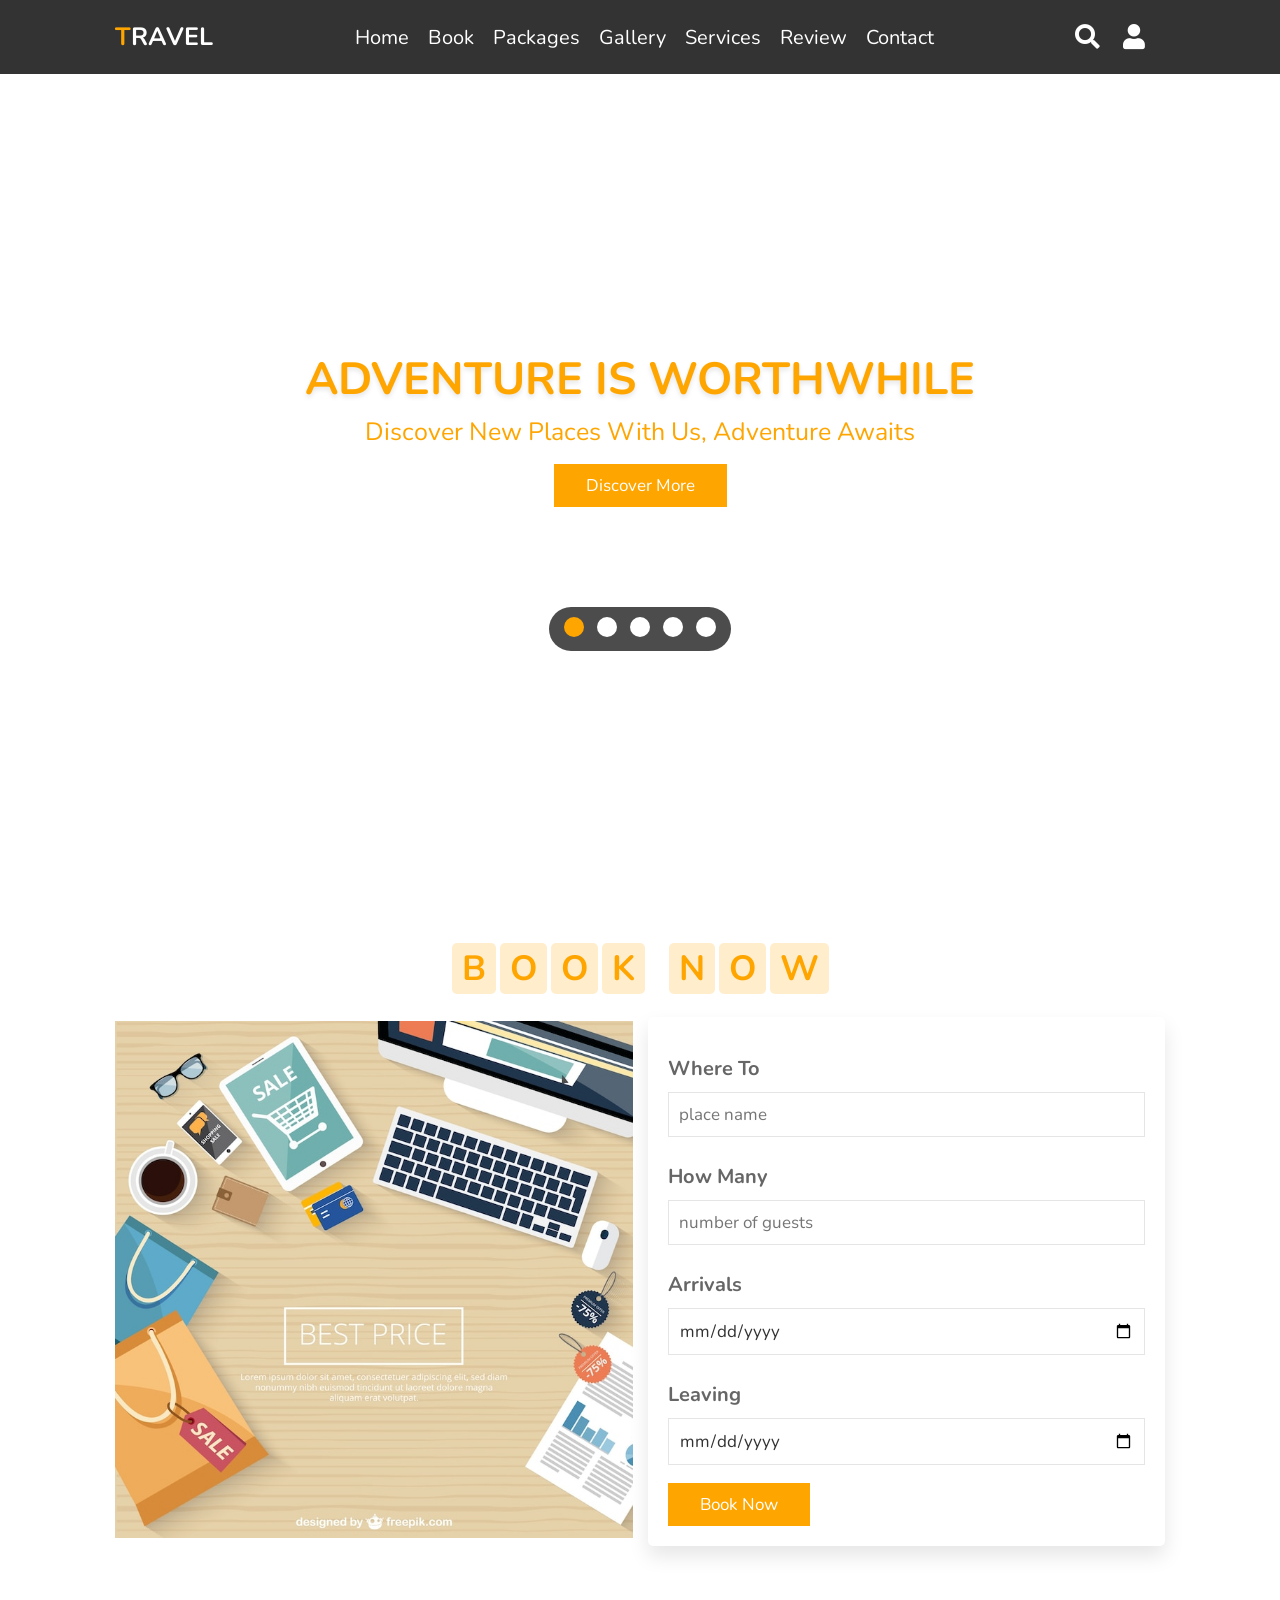
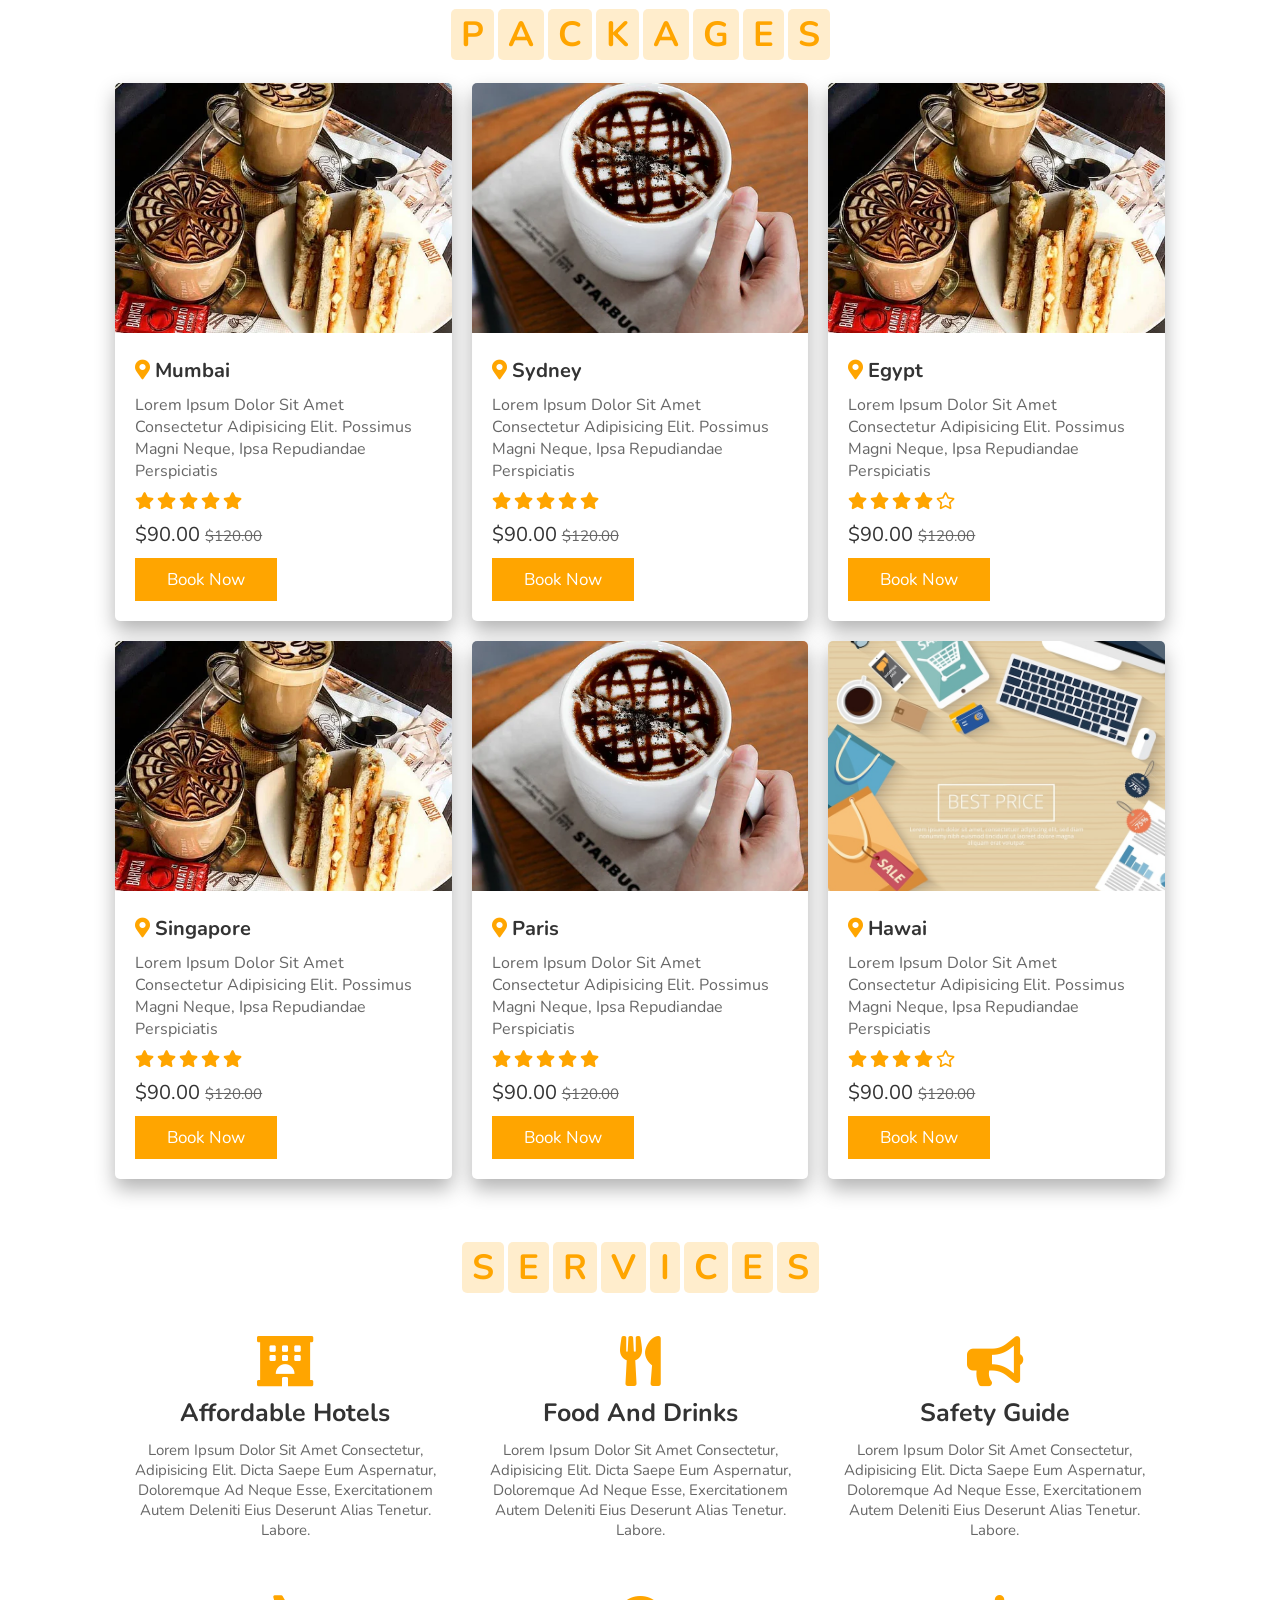
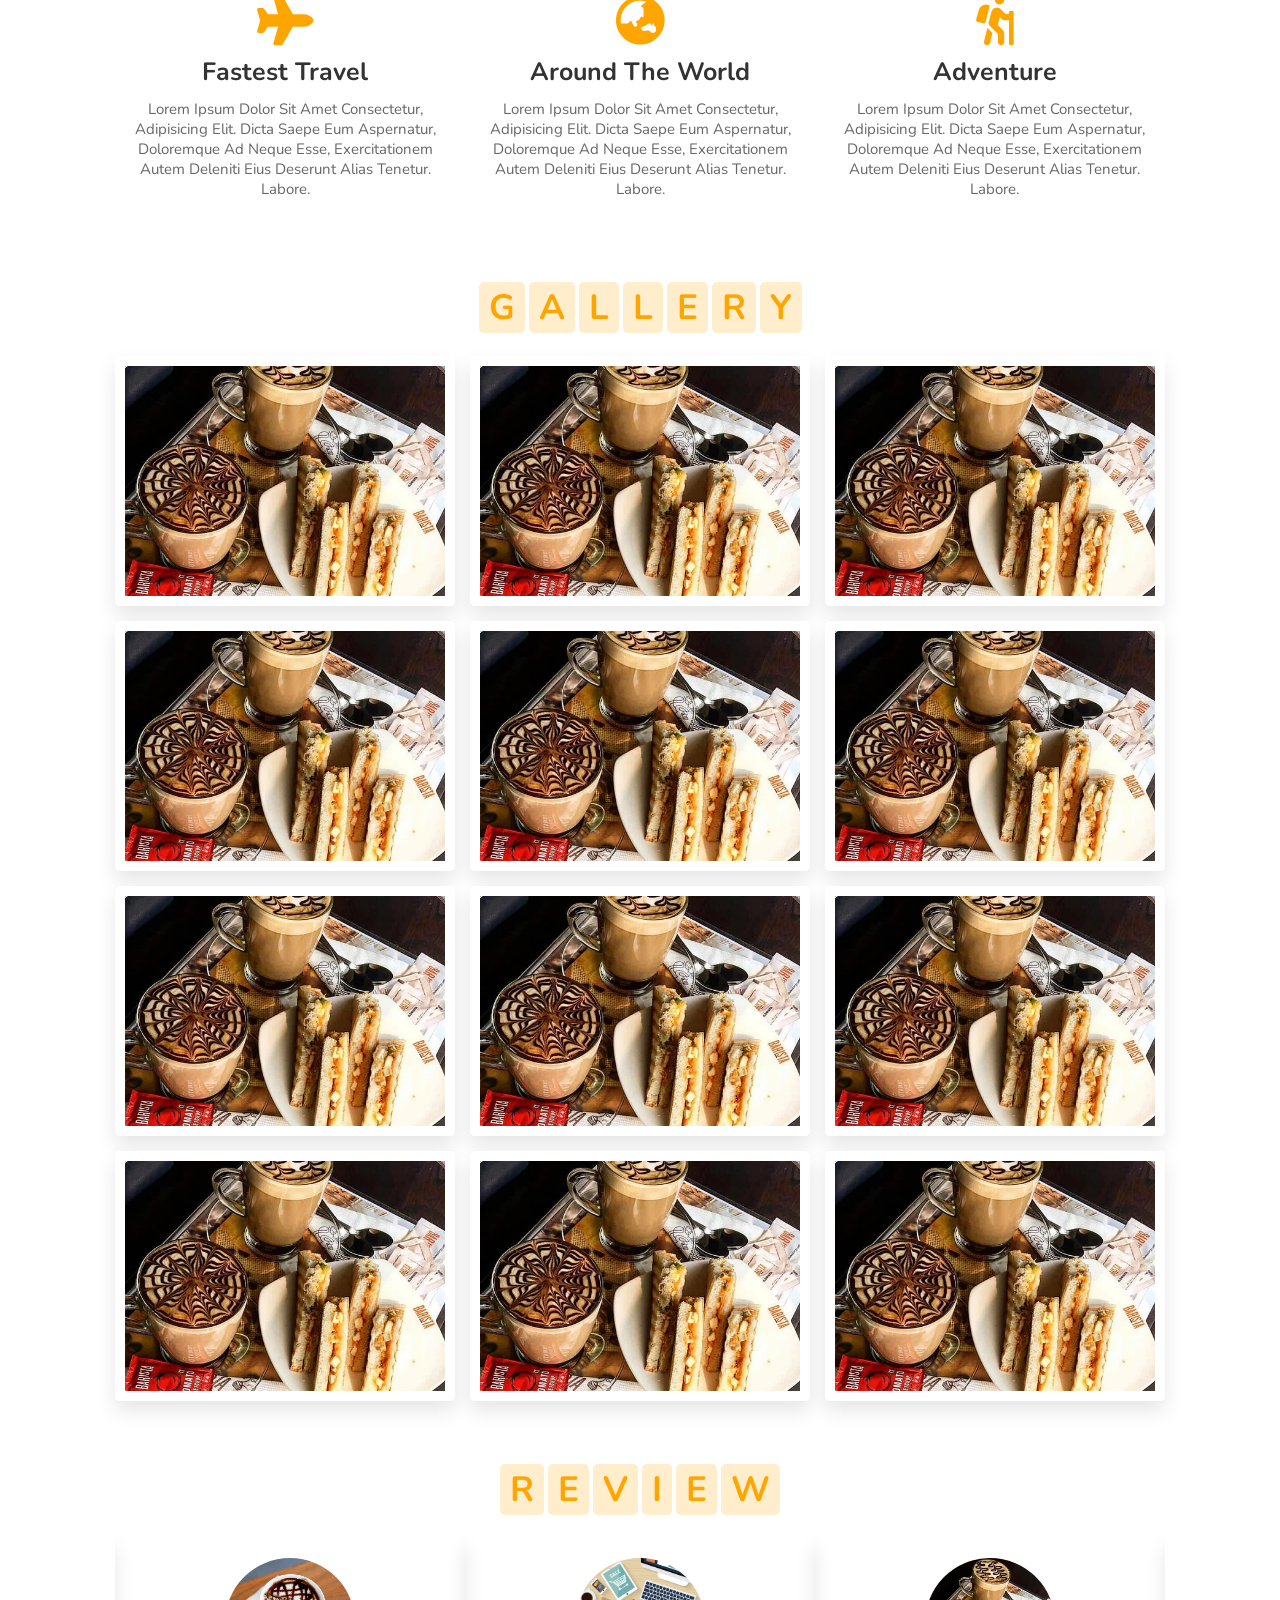
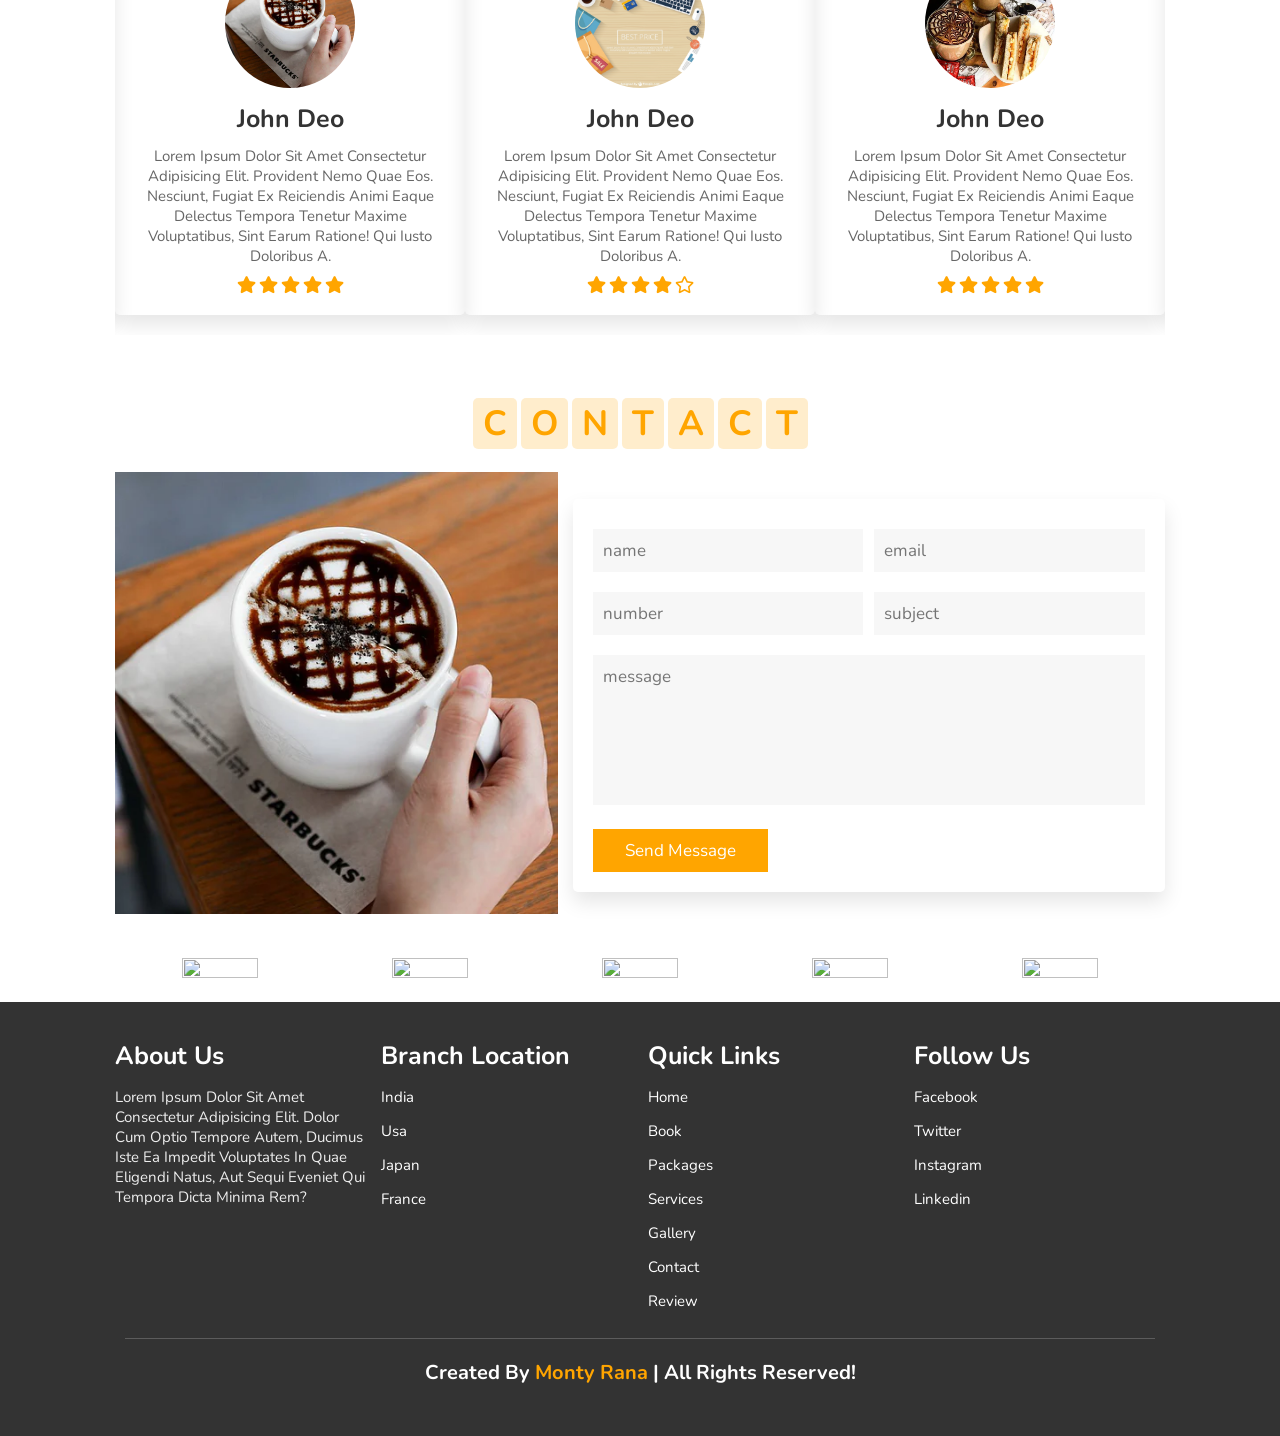
==== commit 36972983: "new" ====
--- a/index.html
+++ b/index.html
@@ -1,668 +1,668 @@
-<!DOCTYPE html>
-<html lang="en">
-
-<head>
-    <meta charset="UTF-8">
-    <meta http-equiv="X-UA-Compatible" content="IE=edge">
-    <meta name="viewport" content="width=device-width, initial-scale=1.0">
-    <title>Complete responsive tour and travel agency website design</title>
-    <link rel="stylesheet" href="https://cdn.jsdelivr.net/npm/swiper@8/swiper-bundle.min.css" />
-    <link rel="stylesheet" href="jsmainprojct1.css">
-    <link rel="stylesheet" href="https://cdnjs.cloudflare.com/ajax/libs/font-awesome/5.15.4/css/all.min.css">
-</head>
-
-<body>
-    <!--================================---header section starts here----=========================*\-->
-    <header>
-
-        <div id="menu-bar" class="fas fa-bars"></div>
-
-        <a href="" class="logo"><span>T</span>ravel</a>
-
-        <nav class="navbar">
-            <a href="#home">Home</a>
-            <a href="#book">book</a>
-            <a href="#packages">packages</a>
-            <a href="#gallery">gallery</a>
-            <a href="#services">services</a>
-            <a href="#review">review</a>
-            <a href="#contact">contact</a>
-        </nav>
-        <div class="icons">
-            <i class="fas fa-search" id="search-btn"></i>
-            <i class="fas fa-user" id="login-btn"></i>
-        </div>
-
-        <form action="" class="search-bar-container">
-            <input type="search" id="search-bar" placeholder="search here...">
-            <label for="search-bar" class="fas fa-search"></label>
-        </form>
-
-    </header>
-    <!--================================---header section ends here----=========================*\-->
-    <!--================================---login form container section starts here----=========================*\-->
-    <div class="login-form-container">
-
-        <i class="fas fa-times" id="form-close"></i>
-
-        <form action="">
-            <h3>login</h3>
-            <input type="email" class="box" placeholder="Enter your email">
-            <input type="password" class="box" placeholder="Enter your passwprd">
-            <input type="submit" value="login now" class="btn">
-            <input type="checkbox" id="remember">
-            <label for="rememer">remember me</label>
-            <p>forget password?<a href="#">click here</a></p>
-            <p>don't have any account?<a href="#">register here</a></p>
-        </form>
-    </div>
-    <!--================================---login form container section ends here----=========================*\-->
-
-    <!--================================---home section starts here----=========================*\-->
-    <section class="home" id="home">
-        <div class="content">
-            <h3>adventure is worthwhile</h3>
-            <p>discover new places with us, adventure awaits </p>
-            <a href="#" class="btn">discover more</a>
-
-        </div>
-        <div class="controls">
-            <span class="vid-btn active"
-                data-src="https://assets.mixkit.co/videos/preview/mixkit-clouds-and-blue-sky-background-2408-large.mp4"></span>
-            <span class="vid-btn "
-                data-src="https://player.vimeo.com/external/537102350.hd.mp4?s=b0a2b03ef3d8c318f1aa8587175646e57aa4c262&profile_id=174"></span>
-            <span class="vid-btn "
-                data-src="https://player.vimeo.com/external/472726684.hd.mp4?s=9a5687756814460cfba9546d6fece954ba175573&profile_id=174"></span>
-            <span class="vid-btn "
-                data-src="https://player.vimeo.com/external/500789930.sd.mp4?s=f916c4f2a69f1fe254434a5b672edd173f3a151c&profile_id=164&oauth2_token_id=57447761"></span>
-            <span class="vid-btn "
-                data-src="https://player.vimeo.com/external/434854024.sd.mp4?s=41bc8486f80af1a2c888dd22b3f2e671f03cdadb&profile_id=164&oauth2_token_id=57447761"></span>
-        </div>
-        <div class="video-container">
-            <video
-                src="https://player.vimeo.com/external/309448537.sd.mp4?s=48b017844b9c4f1758ac43b944e5d39ffd50bc2c&profile_id=164&oauth2_token_id=57447761"
-                id="video-slider" loop autoplay muted></video>
-        </div>
-
-
-    </section>
-
-    <!--================================---home section ends here----=========================*\-->
-
-    <!--================================---book section starts here----=========================*\-->
-
-    <section class="book" id="book">
-        <h1 class="heading">
-            <span>b</span>
-            <span>o</span>
-            <span>o</span>
-            <span>k</span>
-            <span class="space"></span>
-            <span>n</span>
-            <span>o</span>
-            <span>w</span>
-        </h1>
-        <div class="row">
-            <div class="image">
-                <img src="/background3.jpg" alt="">
-            </div>
-            <form action="">
-                <div class="inputBox">
-                    <h3>where to</h3>
-                    <input type="text" placeholder="place name">
-                </div>
-                <div class="inputBox">
-                    <h3>how many</h3>
-                    <input type="number" placeholder="number of guests">
-                </div>
-                <div class="inputBox">
-                    <h3>arrivals</h3>
-                    <input type="date">
-                </div>
-                <div class="inputBox">
-                    <h3>leaving</h3>
-                    <input type="date">
-                </div>
-                <input type="submit" class="btn" value="book now">
-
-            </form>
-        </div>
-    </section>
-
-    <!--================================---book section ends here----=========================*\-->
-
-    <!--================================---packages section starts here----=========================*\-->
-
-    <section class="packages" id="packages">
-        <h1 class="heading">
-            <span>p</span>
-            <span>a</span>
-            <span>c</span>
-            <span>k</span>
-            <span>a</span>
-            <span>g</span>
-            <span>e</span>
-            <span>s</span>
-        </h1>
-        <div class="box-container">
-            <div class="box">
-                <img src="/background.jpg" alt="">
-                <div class="content">
-                    <h3><i class="fas fa-map-marker-alt"></i> mumbai</h3>
-                    <p>Lorem ipsum dolor sit amet consectetur adipisicing elit. Possimus magni neque, ipsa repudiandae
-                        perspiciatis </p>
-                    <div class="stars">
-                        <i class="fas fa-star"></i>
-                        <i class="fas fa-star"></i>
-                        <i class="fas fa-star"></i>
-                        <i class="fas fa-star"></i>
-                        <i class="fas fa-star"></i>
-                    </div>
-                    <div class="price"> $90.00 <span>$120.00</span></div>
-                    <a href="" class="btn">book now</a>
-                </div>
-            </div>
-            <div class="box">
-                <img src="/background2.jpg" alt="">
-                <div class="content">
-                    <h3><i class="fas fa-map-marker-alt"></i> sydney</h3>
-                    <p>Lorem ipsum dolor sit amet consectetur adipisicing elit. Possimus magni neque, ipsa repudiandae
-                        perspiciatis </p>
-                    <div class="stars">
-                        <i class="fas fa-star"></i>
-                        <i class="fas fa-star"></i>
-                        <i class="fas fa-star"></i>
-                        <i class="fas fa-star"></i>
-                        <i class="fas fa-star"></i>
-                    </div>
-                    <div class="price"> $90.00 <span>$120.00</span></div>
-                    <a href="" class="btn">book now</a>
-                </div>
-            </div>
-            <div class="box">
-                <img src="/background.jpg" alt="">
-                <div class="content">
-                    <h3><i class="fas fa-map-marker-alt"></i> egypt</h3>
-                    <p>Lorem ipsum dolor sit amet consectetur adipisicing elit. Possimus magni neque, ipsa repudiandae
-                        perspiciatis </p>
-                    <div class="stars">
-                        <i class="fas fa-star"></i>
-                        <i class="fas fa-star"></i>
-                        <i class="fas fa-star"></i>
-                        <i class="fas fa-star"></i>
-                        <i class="far fa-star"></i>
-                    </div>
-                    <div class="price"> $90.00 <span>$120.00</span></div>
-                    <a href="" class="btn">book now</a>
-                </div>
-            </div>
-            <div class="box">
-                <img src="/background.jpg" alt="">
-                <div class="content">
-                    <h3><i class="fas fa-map-marker-alt"></i> singapore </h3>
-                    <p>Lorem ipsum dolor sit amet consectetur adipisicing elit. Possimus magni neque, ipsa repudiandae
-                        perspiciatis </p>
-                    <div class="stars">
-                        <i class="fas fa-star"></i>
-                        <i class="fas fa-star"></i>
-                        <i class="fas fa-star"></i>
-                        <i class="fas fa-star"></i>
-                        <i class="fas fa-star"></i>
-                    </div>
-                    <div class="price"> $90.00 <span>$120.00</span></div>
-                    <a href="" class="btn">book now</a>
-                </div>
-            </div>
-            <div class="box">
-                <img src="/background2.jpg" alt="">
-                <div class="content">
-                    <h3><i class="fas fa-map-marker-alt"></i> paris</h3>
-                    <p>Lorem ipsum dolor sit amet consectetur adipisicing elit. Possimus magni neque, ipsa repudiandae
-                        perspiciatis </p>
-                    <div class="stars">
-                        <i class="fas fa-star"></i>
-                        <i class="fas fa-star"></i>
-                        <i class="fas fa-star"></i>
-                        <i class="fas fa-star"></i>
-                        <i class="fas fa-star"></i>
-                    </div>
-                    <div class="price"> $90.00 <span>$120.00</span></div>
-                    <a href="" class="btn">book now</a>
-                </div>
-            </div>
-            <div class="box">
-                <img src="/background3.jpg" alt="">
-                <div class="content">
-                    <h3><i class="fas fa-map-marker-alt"></i> hawai</h3>
-                    <p>Lorem ipsum dolor sit amet consectetur adipisicing elit. Possimus magni neque, ipsa repudiandae
-                        perspiciatis </p>
-                    <div class="stars">
-                        <i class="fas fa-star"></i>
-                        <i class="fas fa-star"></i>
-                        <i class="fas fa-star"></i>
-                        <i class="fas fa-star"></i>
-                        <i class="far fa-star"></i>
-                    </div>
-                    <div class="price"> $90.00 <span>$120.00</span></div>
-                    <a href="" class="btn">book now</a>
-                </div>
-            </div>
-
-
-        </div>
-
-
-
-
-    </section>
-
-    <!--================================---packages section ends here----=========================*\-->
-    <!--================================---services section starts here----=========================*\-->
-    <section class="services" id="services">
-        <h1 class="heading">
-            <span>s</span>
-            <span>e</span>
-            <span>r</span>
-            <span>v</span>
-            <span>i</span>
-            <span>c</span>
-            <span>e</span>
-            <span>s</span>
-        </h1>
-
-        <div class="box-container">
-            <div class="box">
-                <i class="fas fa-hotel"></i>
-                <h3>affordable hotels</h3>
-                <p>Lorem ipsum dolor sit amet consectetur, adipisicing elit. Dicta saepe eum aspernatur, doloremque ad
-                    neque
-                    esse, exercitationem autem deleniti eius deserunt alias tenetur. Labore.</p>
-            </div>
-            <div class="box">
-                <i class="fas fa-utensils"></i>
-                <h3>food and drinks</h3>
-                <p>Lorem ipsum dolor sit amet consectetur, adipisicing elit. Dicta saepe eum aspernatur, doloremque ad
-                    neque
-                    esse, exercitationem autem deleniti eius deserunt alias tenetur. Labore.</p>
-            </div>
-            <div class="box">
-                <i class="fas fa-bullhorn"></i>
-                <h3>safety guide</h3>
-                <p>Lorem ipsum dolor sit amet consectetur, adipisicing elit. Dicta saepe eum aspernatur, doloremque ad
-                    neque
-                    esse, exercitationem autem deleniti eius deserunt alias tenetur. Labore.</p>
-            </div>
-            <div class="box">
-                <i class="fas fa-plane"></i>
-                <h3>fastest travel</h3>
-                <p>Lorem ipsum dolor sit amet consectetur, adipisicing elit. Dicta saepe eum aspernatur, doloremque ad
-                    neque
-                    esse, exercitationem autem deleniti eius deserunt alias tenetur. Labore.</p>
-            </div>
-            <div class="box">
-                <i class="fas fa-globe-asia"></i>
-                <h3>around the world</h3>
-                <p>Lorem ipsum dolor sit amet consectetur, adipisicing elit. Dicta saepe eum aspernatur, doloremque ad
-                    neque
-                    esse, exercitationem autem deleniti eius deserunt alias tenetur. Labore.</p>
-            </div>
-            <div class="box">
-                <i class="fas fa-hiking"></i>
-                <h3>adventure</h3>
-                <p>Lorem ipsum dolor sit amet consectetur, adipisicing elit. Dicta saepe eum aspernatur, doloremque ad
-                    neque
-                    esse, exercitationem autem deleniti eius deserunt alias tenetur. Labore.</p>
-            </div>
-        </div>
-    </section>
-
-    <!--================================---services section ends here----=========================*\-->
-    <!--================================---gallery section ends here----=========================*\-->
-    <section class="gallery" id="gallery">
-        <h1 class="heading">
-            <span>g</span>
-            <span>a</span>
-            <span>l</span>
-            <span>l</span>
-            <span>e</span>
-            <span>r</span>
-            <span>y</span>
-        </h1>
-        <div class="box-container">
-            <div class="box">
-                <img src="/background.jpg" alt="">
-                <div class="content">
-                    <h3>amazing places</h3>
-                    <p>Lorem, ipsum dolor sit amet consectetur adipisicing elit. </p>
-                    <a href="" class="btn">see more</a>
-                </div>
-            </div>
-            <div class="box">
-                <img src="/background.jpg" alt="">
-                <div class="content">
-                    <h3>amazing places</h3>
-                    <p>Lorem, ipsum dolor sit amet consectetur adipisicing elit.</p>
-                    <a href="" class="btn"> see more</a>
-                </div>
-            </div>
-            <div class="box">
-                <img src="/background.jpg" alt="">
-                <div class="content">
-                    <h3>amazing places</h3>
-                    <p>Lorem, ipsum dolor sit amet consectetur adipisicing elit. </p>
-                    <a href="" class="btn"> see more</a>
-                </div>
-            </div>
-            <div class="box">
-                <img src="/background.jpg" alt="">
-                <div class="content">
-                    <h3>amazing places</h3>
-                    <p>Lorem, ipsum dolor sit amet consectetur adipisicing elit. .</p>
-                    <a href="" class="btn"> see more</a>
-                </div>
-            </div>
-            <div class="box">
-                <img src="/background.jpg" alt="">
-                <div class="content">
-                    <h3>amazing places</h3>
-                    <p>Lorem, ipsum dolor sit amet consectetur adipisicing elit. </p>
-                    <a href="" class="btn"> see more</a>
-                </div>
-            </div>
-            <div class="box">
-                <img src="/background.jpg" alt="">
-                <div class="content">
-                    <h3>amazing places</h3>
-                    <p>Lorem, ipsum dolor sit amet consectetur adipisicing elit. </p>
-                    <a href="" class="btn"> see more</a>
-                </div>
-            </div>
-            <div class="box">
-                <img src="/background.jpg" alt="">
-                <div class="content">
-                    <h3>amazing places</h3>
-                    <p>Lorem, ipsum dolor sit amet consectetur adipisicing elit.</p>
-                    <a href="" class="btn"> see more</a>
-                </div>
-            </div>
-            <div class="box">
-                <img src="/background.jpg" alt="">
-                <div class="content">
-                    <h3>amazing places</h3>
-                    <p>Lorem, ipsum dolor sit amet consectetur adipisicing elit. .</p>
-                    <a href="" class="btn"> see more</a>
-                </div>
-            </div>
-            <div class="box">
-                <img src="/background.jpg" alt="">
-                <div class="content">
-                    <h3>amazing places</h3>
-                    <p>Lorem, ipsum dolor sit amet consectetur adipisicing elit. .</p>
-                    <a href="" class="btn"> see more</a>
-                </div>
-            </div>
-            <div class="box">
-                <img src="/background.jpg" alt="">
-                <div class="content">
-                    <h3>amazing places</h3>
-                    <p>Lorem, ipsum dolor sit amet consectetur adipisicing elit. .</p>
-                    <a href="" class="btn"> see more</a>
-                </div>
-            </div>
-            <div class="box">
-                <img src="/background.jpg" alt="">
-                <div class="content">
-                    <h3>amazing places</h3>
-                    <p>Lorem, ipsum dolor sit amet consectetur adipisicing elit. .</p>
-                    <a href="" class="btn"> see more</a>
-                </div>
-            </div>
-            <div class="box">
-                <img src="/background.jpg" alt="">
-                <div class="content">
-                    <h3>amazing places</h3>
-                    <p>Lorem, ipsum dolor sit amet consectetur adipisicing elit. </p>
-                    <a href="" class="btn"> see more</a>
-                </div>
-            </div>
-        </div>
-    </section>
-    <!--================================---gallery section ends here----=========================*\-->
-    <!--================================---review section starts here----=========================*\-->
-    <section class="review" id="review">
-        <h1 class="heading">
-            <span>r</span>
-            <span>e</span>
-            <span>v</span>
-            <span>i</span>
-            <span>e</span>
-            <span>w</span>
-        </h1>
-        <div class="swiper review-slider">
-            <div class="swiper-wrapper">
-                <div class="swiper-slide">
-                    <div class="box">
-                        <img src="/background.jpg" alt="">
-                        <h3>john deo</h3>
-                        <p>Lorem ipsum dolor sit amet consectetur adipisicing elit. Provident nemo quae eos. Nesciunt,
-                            fugiat ex reiciendis animi eaque delectus tempora tenetur maxime voluptatibus, sint earum
-                            ratione! Qui iusto doloribus a.</p>
-                        <div class="stars">
-                            <i class="fas fa-star"></i>
-                            <i class="fas fa-star"></i>
-                            <i class="fas fa-star"></i>
-                            <i class="fas fa-star"></i>
-                            <i class="fas fa-star"></i>
-                        </div>
-                    </div>
-                </div>
-                <div class="swiper-slide">
-                    <div class="box">
-                        <img src="/background2.jpg" alt="">
-                        <h3>john deo</h3>
-                        <p>Lorem ipsum dolor sit amet consectetur adipisicing elit. Provident nemo quae eos. Nesciunt,
-                            fugiat ex reiciendis animi eaque delectus tempora tenetur maxime voluptatibus, sint earum
-                            ratione! Qui iusto doloribus a.</p>
-                        <div class="stars">
-                            <i class="fas fa-star"></i>
-                            <i class="fas fa-star"></i>
-                            <i class="fas fa-star"></i>
-                            <i class="fas fa-star"></i>
-                            <i class="fas fa-star"></i>
-                        </div>
-                    </div>
-                </div>
-                <div class="swiper-slide">
-                    <div class="box">
-                        <img src="/background3.jpg" alt="">
-                        <h3>john deo</h3>
-                        <p>Lorem ipsum dolor sit amet consectetur adipisicing elit. Provident nemo quae eos. Nesciunt,
-                            fugiat ex reiciendis animi eaque delectus tempora tenetur maxime voluptatibus, sint earum
-                            ratione! Qui iusto doloribus a.</p>
-                        <div class="stars">
-                            <i class="fas fa-star"></i>
-                            <i class="fas fa-star"></i>
-                            <i class="fas fa-star"></i>
-                            <i class="fas fa-star"></i>
-                            <i class="far fa-star"></i>
-                        </div>
-                    </div>
-                </div>
-                <div class="swiper-slide">
-                    <div class="box">
-                        <img src="/background.jpg" alt="">
-                        <h3>john deo</h3>
-                        <p>Lorem ipsum dolor sit amet consectetur adipisicing elit. Provident nemo quae eos. Nesciunt,
-                            fugiat ex reiciendis animi eaque delectus tempora tenetur maxime voluptatibus, sint earum
-                            ratione! Qui iusto doloribus a.</p>
-                        <div class="stars">
-                            <i class="fas fa-star"></i>
-                            <i class="fas fa-star"></i>
-                            <i class="fas fa-star"></i>
-                            <i class="fas fa-star"></i>
-                            <i class="fas fa-star"></i>
-                        </div>
-                    </div>
-                </div>
-                <div class="swiper-slide">
-                    <div class="box">
-                        <img src="/background3.jpg" alt="">
-                        <h3>john deo</h3>
-                        <p>Lorem ipsum dolor sit amet consectetur adipisicing elit. Provident nemo quae eos. Nesciunt,
-                            fugiat ex reiciendis animi eaque delectus tempora tenetur maxime voluptatibus, sint earum
-                            ratione! Qui iusto doloribus a.</p>
-                        <div class="stars">
-                            <i class="fas fa-star"></i>
-                            <i class="fas fa-star"></i>
-                            <i class="fas fa-star"></i>
-                            <i class="fas fa-star"></i>
-                            <i class="far fa-star"></i>
-                        </div>
-                    </div>
-                </div>
-                <div class="swiper-slide">
-                    <div class="box">
-                        <img src="/background.jpg" alt="">
-                        <h3>john deo</h3>
-                        <p>Lorem ipsum dolor sit amet consectetur adipisicing elit. Provident nemo quae eos. Nesciunt,
-                            fugiat ex reiciendis animi eaque delectus tempora tenetur maxime voluptatibus, sint earum
-                            ratione! Qui iusto doloribus a.</p>
-                        <div class="stars">
-                            <i class="fas fa-star"></i>
-                            <i class="fas fa-star"></i>
-                            <i class="fas fa-star"></i>
-                            <i class="fas fa-star"></i>
-                            <i class="fas fa-star"></i>
-                        </div>
-                    </div>
-                </div>
-            </div>
-        </div>
-    </section>
-    <!--================================---review section ends here----=========================*\-->
-    <!--================================---contact section ends here----=========================*\-->
-
-    <section class="contact" id="contact">
-        <h1 class="heading">
-            <span>c</span>
-            <span>o</span>
-            <span>n</span>
-            <span>t</span>
-            <span>a</span>
-            <span>c</span>
-            <span>t</span>
-        </h1>
-        <div class="row">
-            <div class="image">
-                <img src="/background2.jpg" alt="">
-            </div>
-            <form action="">
-                <div class="inputBox">
-                    <input type="text" placeholder="name">
-                    <input type="email" placeholder="email">
-                </div>
-                <div class="inputBox">
-                    <input type="number" placeholder="number">
-                    <input type="text" placeholder="subject">
-                </div>
-                <textarea placeholder="message" name="" id="" cols="30" rows="10"></textarea>
-                <input type="submit" class="btn" value="send message">
-            </form>
-        </div>
-    </section>
-
-    <!--================================---contact section ends here----=========================*\-->
-    <!--================================---brand section starts here----=========================*\-->
-    <section class="brand-container">
-        <div class="swiper brand-slider">
-            <div class="swiper-wrapper">
-                <div class="swiper-slide">
-                    <img src="/coffee2.jpg" alt="">
-                </div>
-                <div class="swiper-slide">
-                    <img src="/coffee2.jpg" alt="">
-                </div>
-                <div class="swiper-slide">
-                    <img src="/coffee2.jpg" alt="">
-                </div>
-                <div class="swiper-slide">
-                    <img src="/coffee2.jpg" alt="">
-                </div>
-                <div class="swiper-slide">
-                    <img src="/coffee2.jpg" alt="">
-                </div>
-                <div class="swiper-slide">
-                    <img src="/coffee2.jpg" alt="">
-                </div>
-            </div>
-        </div>
-
-    </section>
-    <!--================================---brand section ends here----=========================*\-->
-    <!--================================---footer section starts here----=========================*\-->
-
-    <section class="footer">
-        <div class="box-container">
-            <div class="box">
-                <h3>about us</h3>
-                <p>Lorem ipsum dolor sit amet consectetur adipisicing elit. Dolor cum optio tempore autem, ducimus iste
-                    ea impedit voluptates in quae eligendi natus, aut sequi eveniet qui tempora dicta minima rem?</p>
-            </div>
-            <div class="box">
-                <h3>branch location</h3>
-                <a href="">india</a>
-                <a href="">usa</a>
-                <a href="">japan</a>
-                <a href="">france</a>
-            </div>
-            <div class="box">
-                <h3>quick links</h3>
-                <a href="">home</a>
-                <a href="">book</a>
-                <a href="">packages</a>
-                <a href="">services</a>
-                <a href="">gallery</a>
-                <a href="">contact</a>
-                <a href="">review</a>
-            </div>
-            <div class="box">
-                <h3>follow us</h3>
-                <a href="">facebook</a>
-                <a href="">twitter</a>
-                <a href="">instagram</a>
-                <a href="">linkedin</a>
-            </div>
-        </div>
-        <h1 class="credit">created by <span>monty rana</span> | all rights reserved!</h1>
-    </section>
-
-
-
-
-
-
-
-
-
-
-
-
-
-
-    <!--================================---footer section ends here----=========================*\-->
-
-
-
-
-
-
-
-
-    <!--external swiper cdn link-->
-    <script src="https://cdn.jsdelivr.net/npm/swiper@8/swiper-bundle.min.js"></script>
-    <!-- custome external javascript file link-->
-    <script src="jsmainprojct1.js"></script>
-
-</body>
-
+<!DOCTYPE html>
+<html lang="en">
+
+<head>
+    <meta charset="UTF-8">
+    <meta http-equiv="X-UA-Compatible" content="IE=edge">
+    <meta name="viewport" content="width=device-width, initial-scale=1.0">
+    <title>Complete responsive tour and travel agency website design</title>
+    <link rel="stylesheet" href="https://cdn.jsdelivr.net/npm/swiper@8/swiper-bundle.min.css" />
+    <link rel="stylesheet" href="jsmainprojct1.css">
+    <link rel="stylesheet" href="https://cdnjs.cloudflare.com/ajax/libs/font-awesome/5.15.4/css/all.min.css">
+</head>
+
+<body>
+    <!--================================---header section starts here----=========================*\-->
+    <header>
+
+        <div id="menu-bar" class="fas fa-bars"></div>
+
+        <a href="" class="logo"><span>T</span>ravel</a>
+
+        <nav class="navbar">
+            <a href="#home">Home</a>
+            <a href="#book">book</a>
+            <a href="#packages">packages</a>
+            <a href="#gallery">gallery</a>
+            <a href="#services">services</a>
+            <a href="#review">review</a>
+            <a href="#contact">contact</a>
+        </nav>
+        <div class="icons">
+            <i class="fas fa-search" id="search-btn"></i>
+            <i class="fas fa-user" id="login-btn"></i>
+        </div>
+
+        <form action="" class="search-bar-container">
+            <input type="search" id="search-bar" placeholder="search here...">
+            <label for="search-bar" class="fas fa-search"></label>
+        </form>
+
+    </header>
+    <!--================================---header section ends here----=========================*\-->
+    <!--================================---login form container section starts here----=========================*\-->
+    <div class="login-form-container">
+
+        <i class="fas fa-times" id="form-close"></i>
+
+        <form action="">
+            <h3>login</h3>
+            <input type="email" class="box" placeholder="Enter your email">
+            <input type="password" class="box" placeholder="Enter your passwprd">
+            <input type="submit" value="login now" class="btn">
+            <input type="checkbox" id="remember">
+            <label for="rememer">remember me</label>
+            <p>forget password?<a href="#">click here</a></p>
+            <p>don't have any account?<a href="#">register here</a></p>
+        </form>
+    </div>
+    <!--================================---login form container section ends here----=========================*\-->
+
+    <!--================================---home section starts here----=========================*\-->
+    <section class="home" id="home">
+        <div class="content">
+            <h3>adventure is worthwhile</h3>
+            <p>discover new places with us, adventure awaits </p>
+            <a href="#" class="btn">discover more</a>
+
+        </div>
+        <div class="controls">
+            <span class="vid-btn active"
+                data-src="https://assets.mixkit.co/videos/preview/mixkit-clouds-and-blue-sky-background-2408-large.mp4"></span>
+            <span class="vid-btn "
+                data-src="https://player.vimeo.com/external/537102350.hd.mp4?s=b0a2b03ef3d8c318f1aa8587175646e57aa4c262&profile_id=174"></span>
+            <span class="vid-btn "
+                data-src="https://player.vimeo.com/external/472726684.hd.mp4?s=9a5687756814460cfba9546d6fece954ba175573&profile_id=174"></span>
+            <span class="vid-btn "
+                data-src="https://player.vimeo.com/external/500789930.sd.mp4?s=f916c4f2a69f1fe254434a5b672edd173f3a151c&profile_id=164&oauth2_token_id=57447761"></span>
+            <span class="vid-btn "
+                data-src="https://player.vimeo.com/external/434854024.sd.mp4?s=41bc8486f80af1a2c888dd22b3f2e671f03cdadb&profile_id=164&oauth2_token_id=57447761"></span>
+        </div>
+        <div class="video-container">
+            <video
+                src="https://player.vimeo.com/external/309448537.sd.mp4?s=48b017844b9c4f1758ac43b944e5d39ffd50bc2c&profile_id=164&oauth2_token_id=57447761"
+                id="video-slider" loop autoplay muted></video>
+        </div>
+
+
+    </section>
+
+    <!--================================---home section ends here----=========================*\-->
+
+    <!--================================---book section starts here----=========================*\-->
+
+    <section class="book" id="book">
+        <h1 class="heading">
+            <span>b</span>
+            <span>o</span>
+            <span>o</span>
+            <span>k</span>
+            <span class="space"></span>
+            <span>n</span>
+            <span>o</span>
+            <span>w</span>
+        </h1>
+        <div class="row">
+            <div class="image">
+                <img src="/background3.jpg" alt="">
+            </div>
+            <form action="">
+                <div class="inputBox">
+                    <h3>where to</h3>
+                    <input type="text" placeholder="place name">
+                </div>
+                <div class="inputBox">
+                    <h3>how many</h3>
+                    <input type="number" placeholder="number of guests">
+                </div>
+                <div class="inputBox">
+                    <h3>arrivals</h3>
+                    <input type="date">
+                </div>
+                <div class="inputBox">
+                    <h3>leaving</h3>
+                    <input type="date">
+                </div>
+                <input type="submit" class="btn" value="book now">
+
+            </form>
+        </div>
+    </section>
+
+    <!--================================---book section ends here----=========================*\-->
+
+    <!--================================---packages section starts here----=========================*\-->
+
+    <section class="packages" id="packages">
+        <h1 class="heading">
+            <span>p</span>
+            <span>a</span>
+            <span>c</span>
+            <span>k</span>
+            <span>a</span>
+            <span>g</span>
+            <span>e</span>
+            <span>s</span>
+        </h1>
+        <div class="box-container">
+            <div class="box">
+                <img src="/background.jpg" alt="">
+                <div class="content">
+                    <h3><i class="fas fa-map-marker-alt"></i> mumbai</h3>
+                    <p>Lorem ipsum dolor sit amet consectetur adipisicing elit. Possimus magni neque, ipsa repudiandae
+                        perspiciatis </p>
+                    <div class="stars">
+                        <i class="fas fa-star"></i>
+                        <i class="fas fa-star"></i>
+                        <i class="fas fa-star"></i>
+                        <i class="fas fa-star"></i>
+                        <i class="fas fa-star"></i>
+                    </div>
+                    <div class="price"> $90.00 <span>$120.00</span></div>
+                    <a href="" class="btn">book now</a>
+                </div>
+            </div>
+            <div class="box">
+                <img src="/background2.jpg" alt="">
+                <div class="content">
+                    <h3><i class="fas fa-map-marker-alt"></i> sydney</h3>
+                    <p>Lorem ipsum dolor sit amet consectetur adipisicing elit. Possimus magni neque, ipsa repudiandae
+                        perspiciatis </p>
+                    <div class="stars">
+                        <i class="fas fa-star"></i>
+                        <i class="fas fa-star"></i>
+                        <i class="fas fa-star"></i>
+                        <i class="fas fa-star"></i>
+                        <i class="fas fa-star"></i>
+                    </div>
+                    <div class="price"> $90.00 <span>$120.00</span></div>
+                    <a href="" class="btn">book now</a>
+                </div>
+            </div>
+            <div class="box">
+                <img src="/background.jpg" alt="">
+                <div class="content">
+                    <h3><i class="fas fa-map-marker-alt"></i> egypt</h3>
+                    <p>Lorem ipsum dolor sit amet consectetur adipisicing elit. Possimus magni neque, ipsa repudiandae
+                        perspiciatis </p>
+                    <div class="stars">
+                        <i class="fas fa-star"></i>
+                        <i class="fas fa-star"></i>
+                        <i class="fas fa-star"></i>
+                        <i class="fas fa-star"></i>
+                        <i class="far fa-star"></i>
+                    </div>
+                    <div class="price"> $90.00 <span>$120.00</span></div>
+                    <a href="" class="btn">book now</a>
+                </div>
+            </div>
+            <div class="box">
+                <img src="/background.jpg" alt="">
+                <div class="content">
+                    <h3><i class="fas fa-map-marker-alt"></i> singapore </h3>
+                    <p>Lorem ipsum dolor sit amet consectetur adipisicing elit. Possimus magni neque, ipsa repudiandae
+                        perspiciatis </p>
+                    <div class="stars">
+                        <i class="fas fa-star"></i>
+                        <i class="fas fa-star"></i>
+                        <i class="fas fa-star"></i>
+                        <i class="fas fa-star"></i>
+                        <i class="fas fa-star"></i>
+                    </div>
+                    <div class="price"> $90.00 <span>$120.00</span></div>
+                    <a href="" class="btn">book now</a>
+                </div>
+            </div>
+            <div class="box">
+                <img src="/background2.jpg" alt="">
+                <div class="content">
+                    <h3><i class="fas fa-map-marker-alt"></i> paris</h3>
+                    <p>Lorem ipsum dolor sit amet consectetur adipisicing elit. Possimus magni neque, ipsa repudiandae
+                        perspiciatis </p>
+                    <div class="stars">
+                        <i class="fas fa-star"></i>
+                        <i class="fas fa-star"></i>
+                        <i class="fas fa-star"></i>
+                        <i class="fas fa-star"></i>
+                        <i class="fas fa-star"></i>
+                    </div>
+                    <div class="price"> $90.00 <span>$120.00</span></div>
+                    <a href="" class="btn">book now</a>
+                </div>
+            </div>
+            <div class="box">
+                <img src="/background3.jpg" alt="">
+                <div class="content">
+                    <h3><i class="fas fa-map-marker-alt"></i> hawai</h3>
+                    <p>Lorem ipsum dolor sit amet consectetur adipisicing elit. Possimus magni neque, ipsa repudiandae
+                        perspiciatis </p>
+                    <div class="stars">
+                        <i class="fas fa-star"></i>
+                        <i class="fas fa-star"></i>
+                        <i class="fas fa-star"></i>
+                        <i class="fas fa-star"></i>
+                        <i class="far fa-star"></i>
+                    </div>
+                    <div class="price"> $90.00 <span>$120.00</span></div>
+                    <a href="" class="btn">book now</a>
+                </div>
+            </div>
+
+
+        </div>
+
+
+
+
+    </section>
+
+    <!--================================---packages section ends here----=========================*\-->
+    <!--================================---services section starts here----=========================*\-->
+    <section class="services" id="services">
+        <h1 class="heading">
+            <span>s</span>
+            <span>e</span>
+            <span>r</span>
+            <span>v</span>
+            <span>i</span>
+            <span>c</span>
+            <span>e</span>
+            <span>s</span>
+        </h1>
+
+        <div class="box-container">
+            <div class="box">
+                <i class="fas fa-hotel"></i>
+                <h3>affordable hotels</h3>
+                <p>Lorem ipsum dolor sit amet consectetur, adipisicing elit. Dicta saepe eum aspernatur, doloremque ad
+                    neque
+                    esse, exercitationem autem deleniti eius deserunt alias tenetur. Labore.</p>
+            </div>
+            <div class="box">
+                <i class="fas fa-utensils"></i>
+                <h3>food and drinks</h3>
+                <p>Lorem ipsum dolor sit amet consectetur, adipisicing elit. Dicta saepe eum aspernatur, doloremque ad
+                    neque
+                    esse, exercitationem autem deleniti eius deserunt alias tenetur. Labore.</p>
+            </div>
+            <div class="box">
+                <i class="fas fa-bullhorn"></i>
+                <h3>safety guide</h3>
+                <p>Lorem ipsum dolor sit amet consectetur, adipisicing elit. Dicta saepe eum aspernatur, doloremque ad
+                    neque
+                    esse, exercitationem autem deleniti eius deserunt alias tenetur. Labore.</p>
+            </div>
+            <div class="box">
+                <i class="fas fa-plane"></i>
+                <h3>fastest travel</h3>
+                <p>Lorem ipsum dolor sit amet consectetur, adipisicing elit. Dicta saepe eum aspernatur, doloremque ad
+                    neque
+                    esse, exercitationem autem deleniti eius deserunt alias tenetur. Labore.</p>
+            </div>
+            <div class="box">
+                <i class="fas fa-globe-asia"></i>
+                <h3>around the world</h3>
+                <p>Lorem ipsum dolor sit amet consectetur, adipisicing elit. Dicta saepe eum aspernatur, doloremque ad
+                    neque
+                    esse, exercitationem autem deleniti eius deserunt alias tenetur. Labore.</p>
+            </div>
+            <div class="box">
+                <i class="fas fa-hiking"></i>
+                <h3>adventure</h3>
+                <p>Lorem ipsum dolor sit amet consectetur, adipisicing elit. Dicta saepe eum aspernatur, doloremque ad
+                    neque
+                    esse, exercitationem autem deleniti eius deserunt alias tenetur. Labore.</p>
+            </div>
+        </div>
+    </section>
+
+    <!--================================---services section ends here----=========================*\-->
+    <!--================================---gallery section ends here----=========================*\-->
+    <section class="gallery" id="gallery">
+        <h1 class="heading">
+            <span>g</span>
+            <span>a</span>
+            <span>l</span>
+            <span>l</span>
+            <span>e</span>
+            <span>r</span>
+            <span>y</span>
+        </h1>
+        <div class="box-container">
+            <div class="box">
+                <img src="/background.jpg" alt="">
+                <div class="content">
+                    <h3>amazing places</h3>
+                    <p>Lorem, ipsum dolor sit amet consectetur adipisicing elit. </p>
+                    <a href="" class="btn">see more</a>
+                </div>
+            </div>
+            <div class="box">
+                <img src="/background.jpg" alt="">
+                <div class="content">
+                    <h3>amazing places</h3>
+                    <p>Lorem, ipsum dolor sit amet consectetur adipisicing elit.</p>
+                    <a href="" class="btn"> see more</a>
+                </div>
+            </div>
+            <div class="box">
+                <img src="/background.jpg" alt="">
+                <div class="content">
+                    <h3>amazing places</h3>
+                    <p>Lorem, ipsum dolor sit amet consectetur adipisicing elit. </p>
+                    <a href="" class="btn"> see more</a>
+                </div>
+            </div>
+            <div class="box">
+                <img src="/background.jpg" alt="">
+                <div class="content">
+                    <h3>amazing places</h3>
+                    <p>Lorem, ipsum dolor sit amet consectetur adipisicing elit. .</p>
+                    <a href="" class="btn"> see more</a>
+                </div>
+            </div>
+            <div class="box">
+                <img src="/background.jpg" alt="">
+                <div class="content">
+                    <h3>amazing places</h3>
+                    <p>Lorem, ipsum dolor sit amet consectetur adipisicing elit. </p>
+                    <a href="" class="btn"> see more</a>
+                </div>
+            </div>
+            <div class="box">
+                <img src="/background.jpg" alt="">
+                <div class="content">
+                    <h3>amazing places</h3>
+                    <p>Lorem, ipsum dolor sit amet consectetur adipisicing elit. </p>
+                    <a href="" class="btn"> see more</a>
+                </div>
+            </div>
+            <div class="box">
+                <img src="/background.jpg" alt="">
+                <div class="content">
+                    <h3>amazing places</h3>
+                    <p>Lorem, ipsum dolor sit amet consectetur adipisicing elit.</p>
+                    <a href="" class="btn"> see more</a>
+                </div>
+            </div>
+            <div class="box">
+                <img src="/background.jpg" alt="">
+                <div class="content">
+                    <h3>amazing places</h3>
+                    <p>Lorem, ipsum dolor sit amet consectetur adipisicing elit. .</p>
+                    <a href="" class="btn"> see more</a>
+                </div>
+            </div>
+            <div class="box">
+                <img src="/background.jpg" alt="">
+                <div class="content">
+                    <h3>amazing places</h3>
+                    <p>Lorem, ipsum dolor sit amet consectetur adipisicing elit. .</p>
+                    <a href="" class="btn"> see more</a>
+                </div>
+            </div>
+            <div class="box">
+                <img src="/background.jpg" alt="">
+                <div class="content">
+                    <h3>amazing places</h3>
+                    <p>Lorem, ipsum dolor sit amet consectetur adipisicing elit. .</p>
+                    <a href="" class="btn"> see more</a>
+                </div>
+            </div>
+            <div class="box">
+                <img src="/background.jpg" alt="">
+                <div class="content">
+                    <h3>amazing places</h3>
+                    <p>Lorem, ipsum dolor sit amet consectetur adipisicing elit. .</p>
+                    <a href="" class="btn"> see more</a>
+                </div>
+            </div>
+            <div class="box">
+                <img src="/background.jpg" alt="">
+                <div class="content">
+                    <h3>amazing places</h3>
+                    <p>Lorem, ipsum dolor sit amet consectetur adipisicing elit. </p>
+                    <a href="" class="btn"> see more</a>
+                </div>
+            </div>
+        </div>
+    </section>
+    <!--================================---gallery section ends here----=========================*\-->
+    <!--================================---review section starts here----=========================*\-->
+    <section class="review" id="review">
+        <h1 class="heading">
+            <span>r</span>
+            <span>e</span>
+            <span>v</span>
+            <span>i</span>
+            <span>e</span>
+            <span>w</span>
+        </h1>
+        <div class="swiper review-slider">
+            <div class="swiper-wrapper">
+                <div class="swiper-slide">
+                    <div class="box">
+                        <img src="/background.jpg" alt="">
+                        <h3>john deo</h3>
+                        <p>Lorem ipsum dolor sit amet consectetur adipisicing elit. Provident nemo quae eos. Nesciunt,
+                            fugiat ex reiciendis animi eaque delectus tempora tenetur maxime voluptatibus, sint earum
+                            ratione! Qui iusto doloribus a.</p>
+                        <div class="stars">
+                            <i class="fas fa-star"></i>
+                            <i class="fas fa-star"></i>
+                            <i class="fas fa-star"></i>
+                            <i class="fas fa-star"></i>
+                            <i class="fas fa-star"></i>
+                        </div>
+                    </div>
+                </div>
+                <div class="swiper-slide">
+                    <div class="box">
+                        <img src="/background2.jpg" alt="">
+                        <h3>john deo</h3>
+                        <p>Lorem ipsum dolor sit amet consectetur adipisicing elit. Provident nemo quae eos. Nesciunt,
+                            fugiat ex reiciendis animi eaque delectus tempora tenetur maxime voluptatibus, sint earum
+                            ratione! Qui iusto doloribus a.</p>
+                        <div class="stars">
+                            <i class="fas fa-star"></i>
+                            <i class="fas fa-star"></i>
+                            <i class="fas fa-star"></i>
+                            <i class="fas fa-star"></i>
+                            <i class="fas fa-star"></i>
+                        </div>
+                    </div>
+                </div>
+                <div class="swiper-slide">
+                    <div class="box">
+                        <img src="/background3.jpg" alt="">
+                        <h3>john deo</h3>
+                        <p>Lorem ipsum dolor sit amet consectetur adipisicing elit. Provident nemo quae eos. Nesciunt,
+                            fugiat ex reiciendis animi eaque delectus tempora tenetur maxime voluptatibus, sint earum
+                            ratione! Qui iusto doloribus a.</p>
+                        <div class="stars">
+                            <i class="fas fa-star"></i>
+                            <i class="fas fa-star"></i>
+                            <i class="fas fa-star"></i>
+                            <i class="fas fa-star"></i>
+                            <i class="far fa-star"></i>
+                        </div>
+                    </div>
+                </div>
+                <div class="swiper-slide">
+                    <div class="box">
+                        <img src="/background.jpg" alt="">
+                        <h3>john deo</h3>
+                        <p>Lorem ipsum dolor sit amet consectetur adipisicing elit. Provident nemo quae eos. Nesciunt,
+                            fugiat ex reiciendis animi eaque delectus tempora tenetur maxime voluptatibus, sint earum
+                            ratione! Qui iusto doloribus a.</p>
+                        <div class="stars">
+                            <i class="fas fa-star"></i>
+                            <i class="fas fa-star"></i>
+                            <i class="fas fa-star"></i>
+                            <i class="fas fa-star"></i>
+                            <i class="fas fa-star"></i>
+                        </div>
+                    </div>
+                </div>
+                <div class="swiper-slide">
+                    <div class="box">
+                        <img src="/background3.jpg" alt="">
+                        <h3>john deo</h3>
+                        <p>Lorem ipsum dolor sit amet consectetur adipisicing elit. Provident nemo quae eos. Nesciunt,
+                            fugiat ex reiciendis animi eaque delectus tempora tenetur maxime voluptatibus, sint earum
+                            ratione! Qui iusto doloribus a.</p>
+                        <div class="stars">
+                            <i class="fas fa-star"></i>
+                            <i class="fas fa-star"></i>
+                            <i class="fas fa-star"></i>
+                            <i class="fas fa-star"></i>
+                            <i class="far fa-star"></i>
+                        </div>
+                    </div>
+                </div>
+                <div class="swiper-slide">
+                    <div class="box">
+                        <img src="/background.jpg" alt="">
+                        <h3>john deo</h3>
+                        <p>Lorem ipsum dolor sit amet consectetur adipisicing elit. Provident nemo quae eos. Nesciunt,
+                            fugiat ex reiciendis animi eaque delectus tempora tenetur maxime voluptatibus, sint earum
+                            ratione! Qui iusto doloribus a.</p>
+                        <div class="stars">
+                            <i class="fas fa-star"></i>
+                            <i class="fas fa-star"></i>
+                            <i class="fas fa-star"></i>
+                            <i class="fas fa-star"></i>
+                            <i class="fas fa-star"></i>
+                        </div>
+                    </div>
+                </div>
+            </div>
+        </div>
+    </section>
+    <!--================================---review section ends here----=========================*\-->
+    <!--================================---contact section ends here----=========================*\-->
+
+    <section class="contact" id="contact">
+        <h1 class="heading">
+            <span>c</span>
+            <span>o</span>
+            <span>n</span>
+            <span>t</span>
+            <span>a</span>
+            <span>c</span>
+            <span>t</span>
+        </h1>
+        <div class="row">
+            <div class="image">
+                <img src="/background2.jpg" alt="">
+            </div>
+            <form action="">
+                <div class="inputBox">
+                    <input type="text" placeholder="name">
+                    <input type="email" placeholder="email">
+                </div>
+                <div class="inputBox">
+                    <input type="number" placeholder="number">
+                    <input type="text" placeholder="subject">
+                </div>
+                <textarea placeholder="message" name="" id="" cols="30" rows="10"></textarea>
+                <input type="submit" class="btn" value="send message">
+            </form>
+        </div>
+    </section>
+
+    <!--================================---contact section ends here----=========================*\-->
+    <!--================================---brand section starts here----=========================*\-->
+    <section class="brand-container">
+        <div class="swiper brand-slider">
+            <div class="swiper-wrapper">
+                <div class="swiper-slide">
+                    <img src="/coffee2.jpg" alt="">
+                </div>
+                <div class="swiper-slide">
+                    <img src="/coffee2.jpg" alt="">
+                </div>
+                <div class="swiper-slide">
+                    <img src="/coffee2.jpg" alt="">
+                </div>
+                <div class="swiper-slide">
+                    <img src="/coffee2.jpg" alt="">
+                </div>
+                <div class="swiper-slide">
+                    <img src="/coffee2.jpg" alt="">
+                </div>
+                <div class="swiper-slide">
+                    <img src="/coffee2.jpg" alt="">
+                </div>
+            </div>
+        </div>
+
+    </section>
+    <!--================================---brand section ends here----=========================*\-->
+    <!--================================---footer section starts here----=========================*\-->
+
+    <section class="footer">
+        <div class="box-container">
+            <div class="box">
+                <h3>about us</h3>
+                <p>Lorem ipsum dolor sit amet consectetur adipisicing elit. Dolor cum optio tempore autem, ducimus iste
+                    ea impedit voluptates in quae eligendi natus, aut sequi eveniet qui tempora dicta minima rem?</p>
+            </div>
+            <div class="box">
+                <h3>branch location</h3>
+                <a href="">india</a>
+                <a href="">usa</a>
+                <a href="">japan</a>
+                <a href="">france</a>
+            </div>
+            <div class="box">
+                <h3>quick links</h3>
+                <a href="">home</a>
+                <a href="">book</a>
+                <a href="">packages</a>
+                <a href="">services</a>
+                <a href="">gallery</a>
+                <a href="">contact</a>
+                <a href="">review</a>
+            </div>
+            <div class="box">
+                <h3>follow us</h3>
+                <a href="">facebook</a>
+                <a href="">twitter</a>
+                <a href="">instagram</a>
+                <a href="">linkedin</a>
+            </div>
+        </div>
+        <h1 class="credit">created by <span>monty rana</span> | all rights reserved!</h1>
+    </section>
+
+
+
+
+
+
+
+
+
+
+
+
+
+
+    <!--================================---footer section ends here----=========================*\-->
+
+
+
+
+
+
+
+
+    <!--external swiper cdn link-->
+    <script src="https://cdn.jsdelivr.net/npm/swiper@8/swiper-bundle.min.js"></script>
+    <!-- custome external javascript file link-->
+    <script src="jsmainprojct1.js"></script>
+
+</body>
+
 </html>
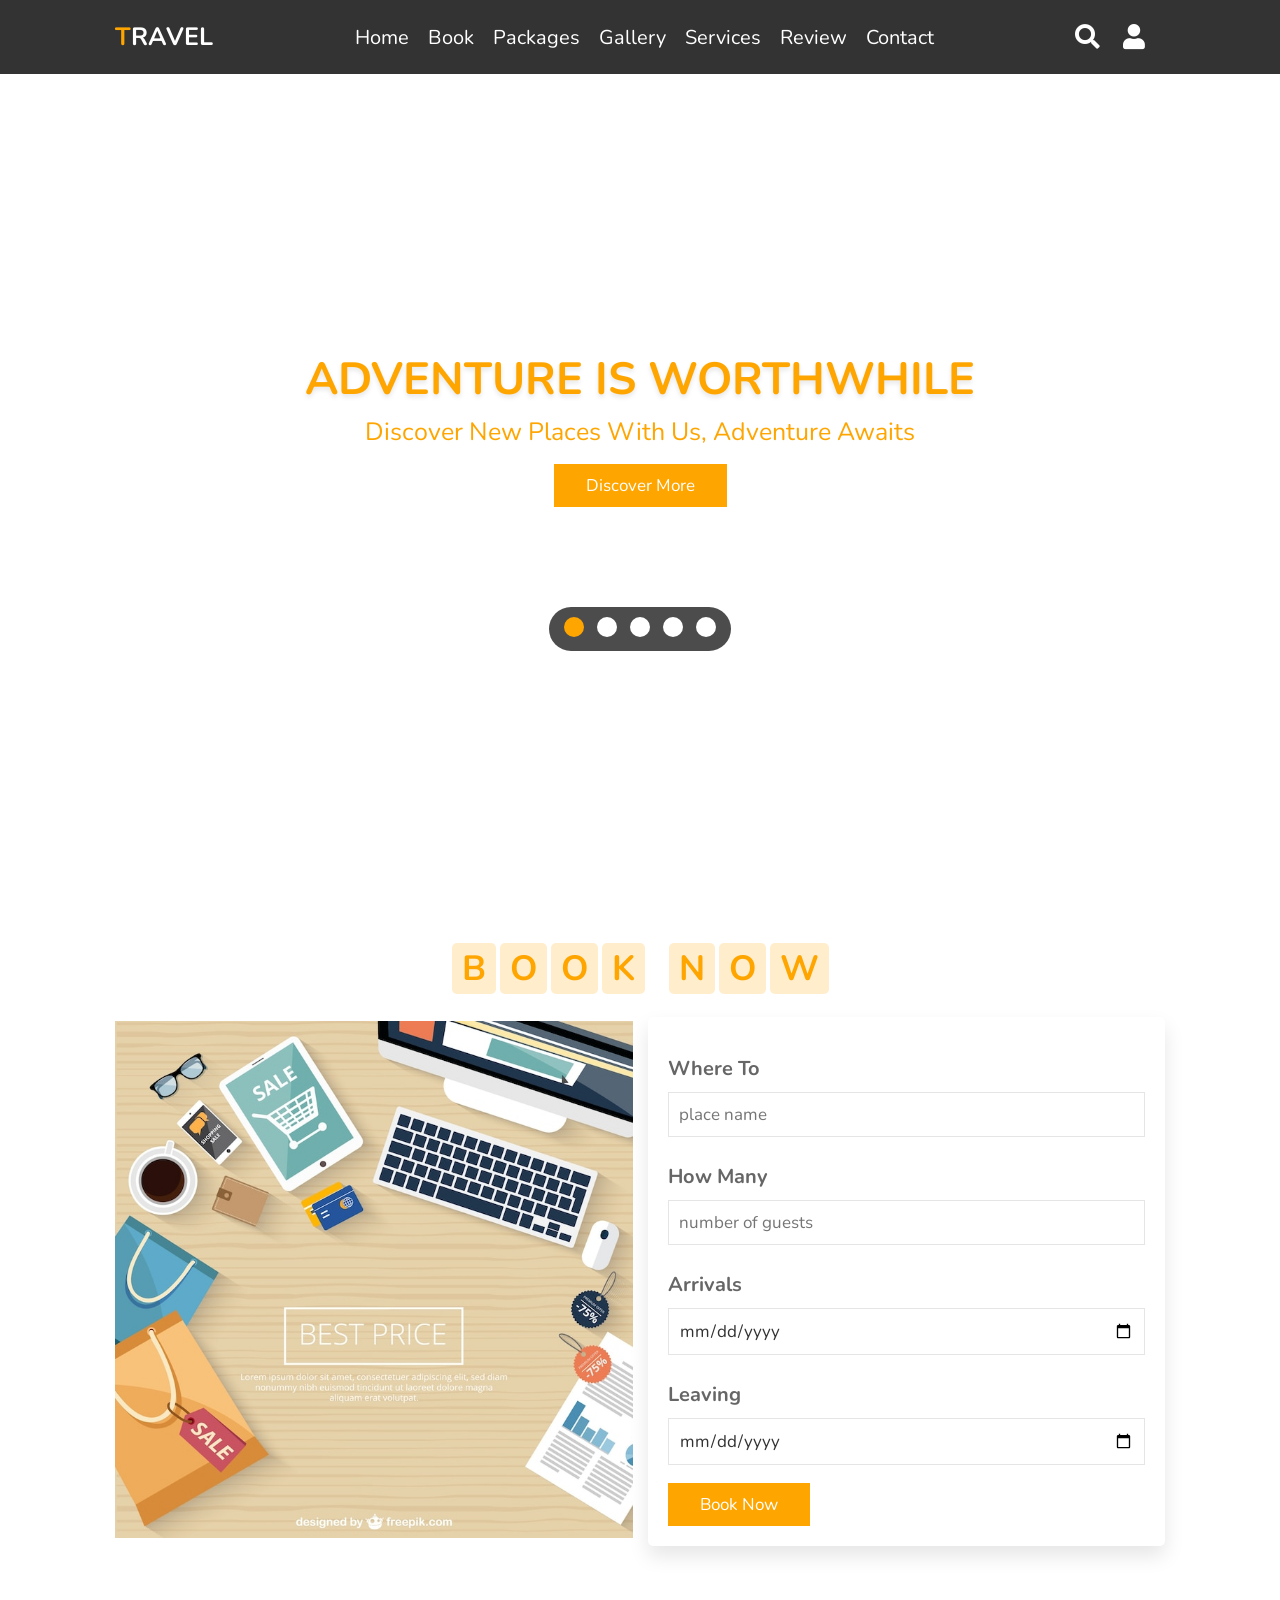
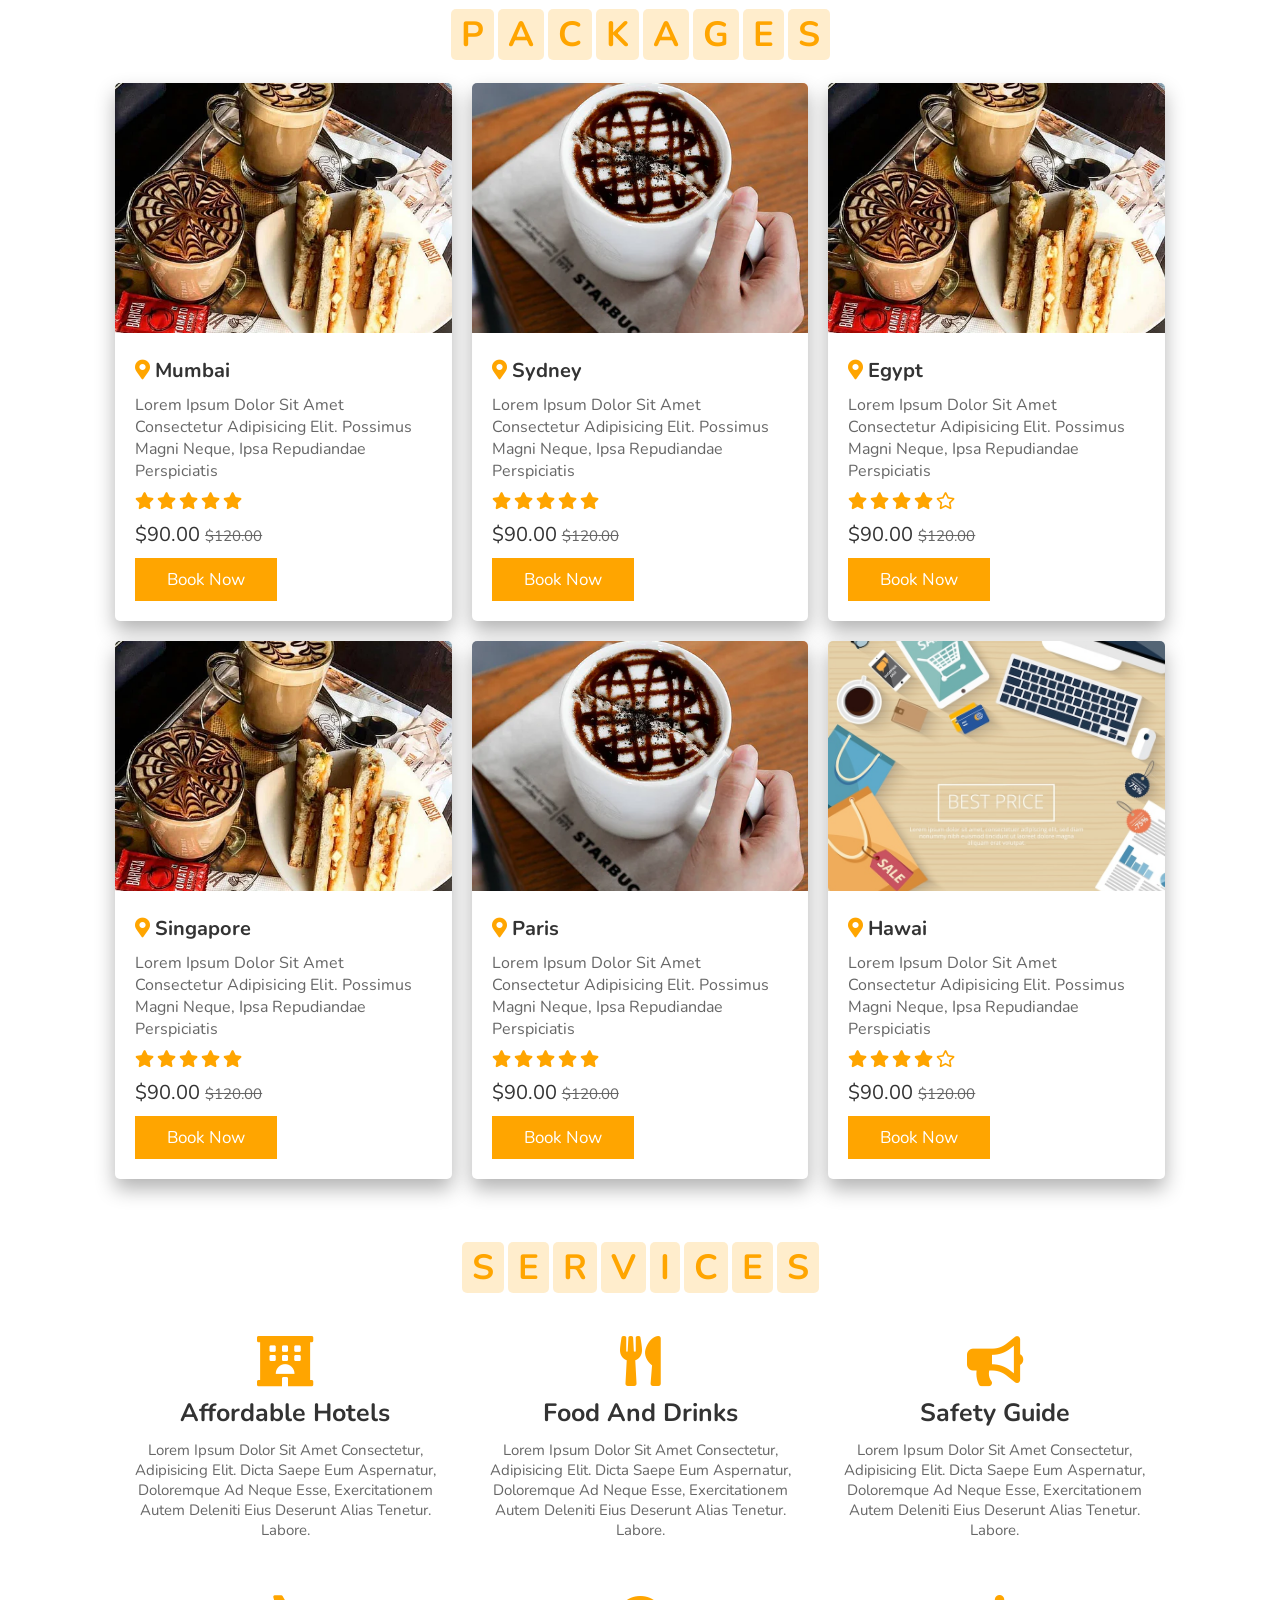
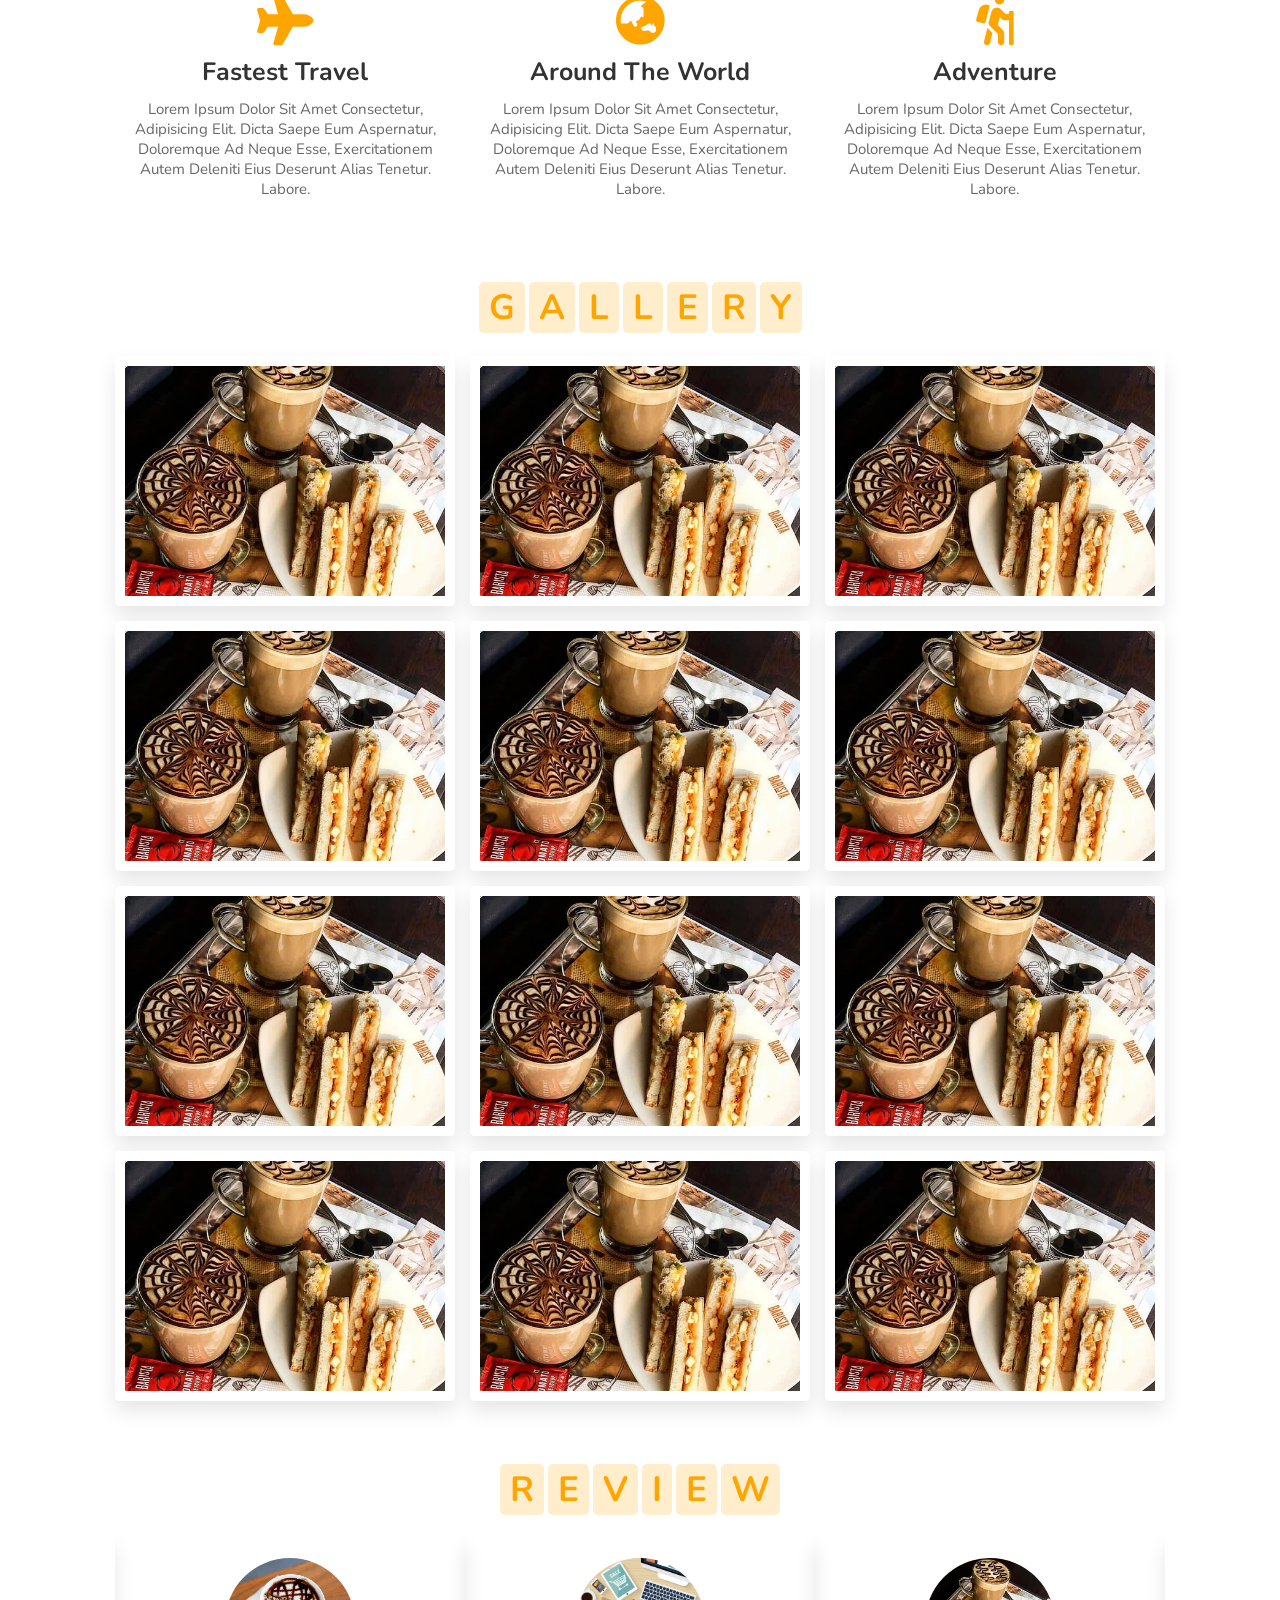
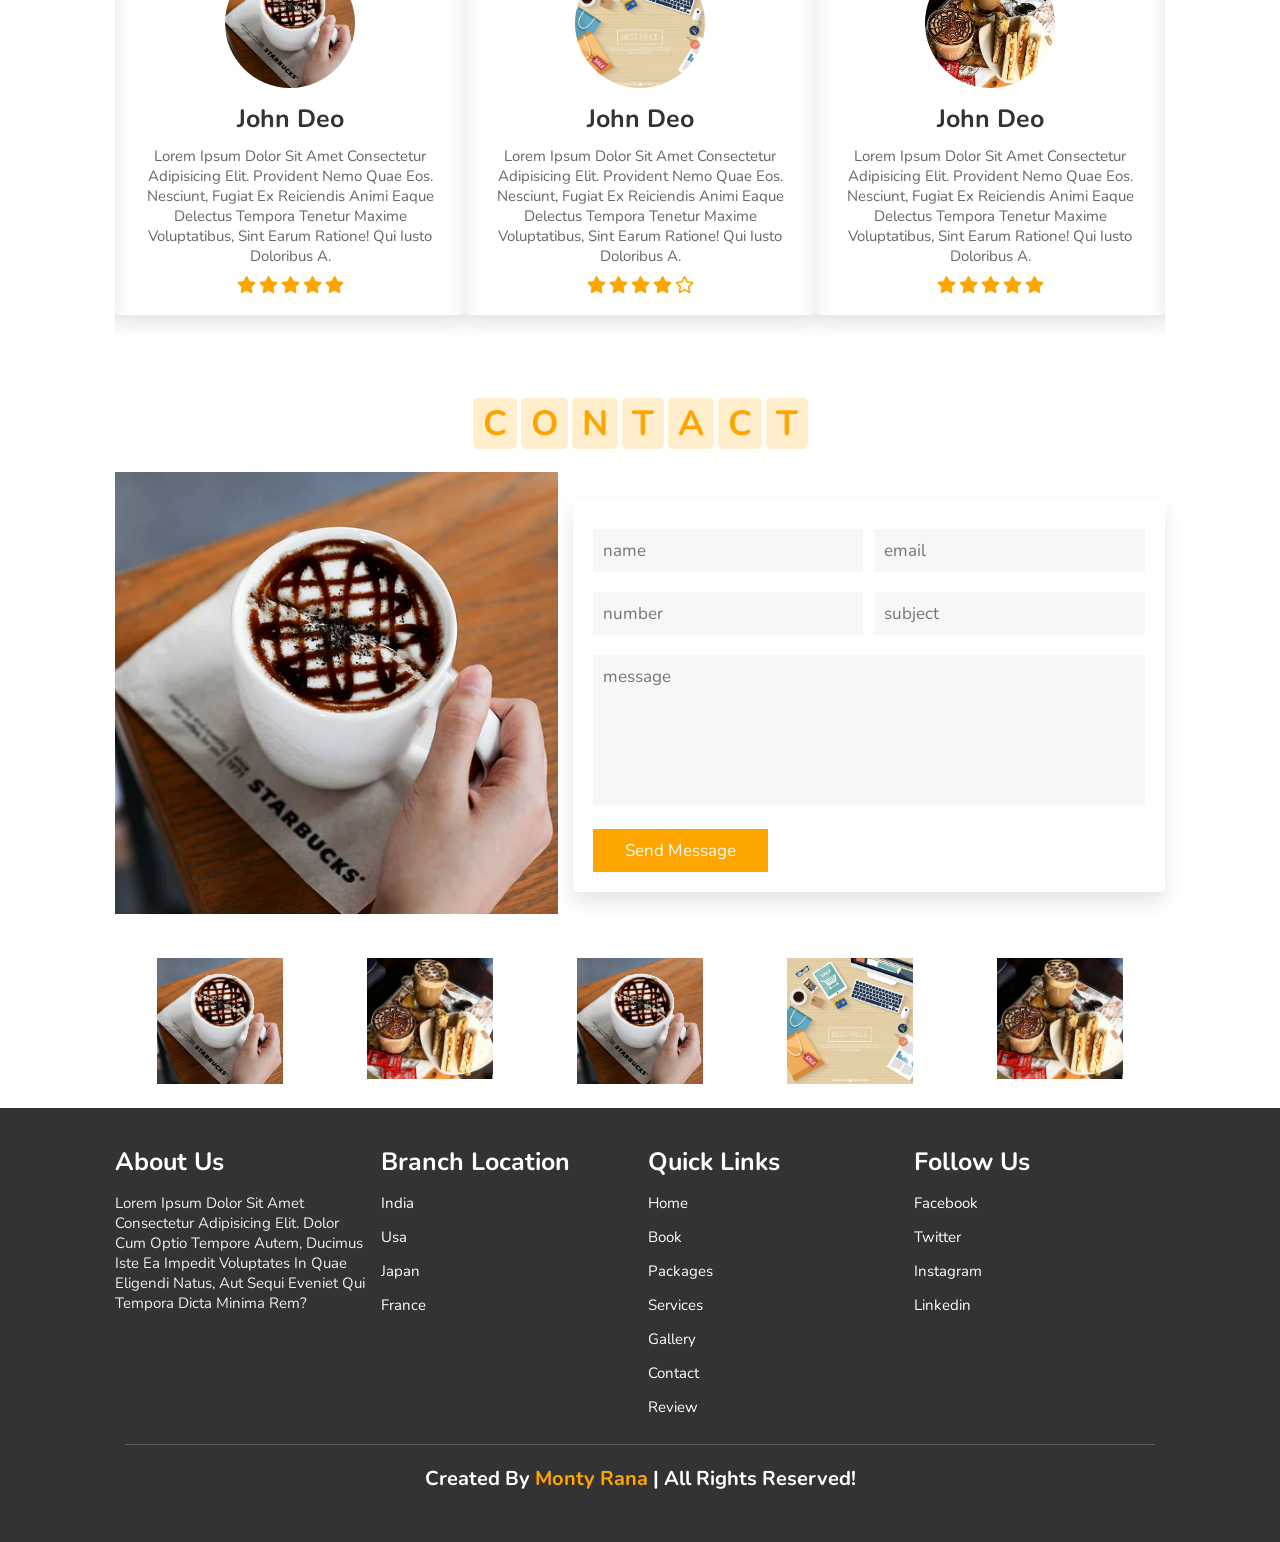
==== commit dce8ebba: "Update index.html" ====
--- a/index.html
+++ b/index.html
@@ -1,668 +1,668 @@
-<!DOCTYPE html>
-<html lang="en">
-
-<head>
-    <meta charset="UTF-8">
-    <meta http-equiv="X-UA-Compatible" content="IE=edge">
-    <meta name="viewport" content="width=device-width, initial-scale=1.0">
-    <title>Complete responsive tour and travel agency website design</title>
-    <link rel="stylesheet" href="https://cdn.jsdelivr.net/npm/swiper@8/swiper-bundle.min.css" />
-    <link rel="stylesheet" href="jsmainprojct1.css">
-    <link rel="stylesheet" href="https://cdnjs.cloudflare.com/ajax/libs/font-awesome/5.15.4/css/all.min.css">
-</head>
-
-<body>
-    <!--================================---header section starts here----=========================*\-->
-    <header>
-
-        <div id="menu-bar" class="fas fa-bars"></div>
-
-        <a href="" class="logo"><span>T</span>ravel</a>
-
-        <nav class="navbar">
-            <a href="#home">Home</a>
-            <a href="#book">book</a>
-            <a href="#packages">packages</a>
-            <a href="#gallery">gallery</a>
-            <a href="#services">services</a>
-            <a href="#review">review</a>
-            <a href="#contact">contact</a>
-        </nav>
-        <div class="icons">
-            <i class="fas fa-search" id="search-btn"></i>
-            <i class="fas fa-user" id="login-btn"></i>
-        </div>
-
-        <form action="" class="search-bar-container">
-            <input type="search" id="search-bar" placeholder="search here...">
-            <label for="search-bar" class="fas fa-search"></label>
-        </form>
-
-    </header>
-    <!--================================---header section ends here----=========================*\-->
-    <!--================================---login form container section starts here----=========================*\-->
-    <div class="login-form-container">
-
-        <i class="fas fa-times" id="form-close"></i>
-
-        <form action="">
-            <h3>login</h3>
-            <input type="email" class="box" placeholder="Enter your email">
-            <input type="password" class="box" placeholder="Enter your passwprd">
-            <input type="submit" value="login now" class="btn">
-            <input type="checkbox" id="remember">
-            <label for="rememer">remember me</label>
-            <p>forget password?<a href="#">click here</a></p>
-            <p>don't have any account?<a href="#">register here</a></p>
-        </form>
-    </div>
-    <!--================================---login form container section ends here----=========================*\-->
-
-    <!--================================---home section starts here----=========================*\-->
-    <section class="home" id="home">
-        <div class="content">
-            <h3>adventure is worthwhile</h3>
-            <p>discover new places with us, adventure awaits </p>
-            <a href="#" class="btn">discover more</a>
-
-        </div>
-        <div class="controls">
-            <span class="vid-btn active"
-                data-src="https://assets.mixkit.co/videos/preview/mixkit-clouds-and-blue-sky-background-2408-large.mp4"></span>
-            <span class="vid-btn "
-                data-src="https://player.vimeo.com/external/537102350.hd.mp4?s=b0a2b03ef3d8c318f1aa8587175646e57aa4c262&profile_id=174"></span>
-            <span class="vid-btn "
-                data-src="https://player.vimeo.com/external/472726684.hd.mp4?s=9a5687756814460cfba9546d6fece954ba175573&profile_id=174"></span>
-            <span class="vid-btn "
-                data-src="https://player.vimeo.com/external/500789930.sd.mp4?s=f916c4f2a69f1fe254434a5b672edd173f3a151c&profile_id=164&oauth2_token_id=57447761"></span>
-            <span class="vid-btn "
-                data-src="https://player.vimeo.com/external/434854024.sd.mp4?s=41bc8486f80af1a2c888dd22b3f2e671f03cdadb&profile_id=164&oauth2_token_id=57447761"></span>
-        </div>
-        <div class="video-container">
-            <video
-                src="https://player.vimeo.com/external/309448537.sd.mp4?s=48b017844b9c4f1758ac43b944e5d39ffd50bc2c&profile_id=164&oauth2_token_id=57447761"
-                id="video-slider" loop autoplay muted></video>
-        </div>
-
-
-    </section>
-
-    <!--================================---home section ends here----=========================*\-->
-
-    <!--================================---book section starts here----=========================*\-->
-
-    <section class="book" id="book">
-        <h1 class="heading">
-            <span>b</span>
-            <span>o</span>
-            <span>o</span>
-            <span>k</span>
-            <span class="space"></span>
-            <span>n</span>
-            <span>o</span>
-            <span>w</span>
-        </h1>
-        <div class="row">
-            <div class="image">
-                <img src="/background3.jpg" alt="">
-            </div>
-            <form action="">
-                <div class="inputBox">
-                    <h3>where to</h3>
-                    <input type="text" placeholder="place name">
-                </div>
-                <div class="inputBox">
-                    <h3>how many</h3>
-                    <input type="number" placeholder="number of guests">
-                </div>
-                <div class="inputBox">
-                    <h3>arrivals</h3>
-                    <input type="date">
-                </div>
-                <div class="inputBox">
-                    <h3>leaving</h3>
-                    <input type="date">
-                </div>
-                <input type="submit" class="btn" value="book now">
-
-            </form>
-        </div>
-    </section>
-
-    <!--================================---book section ends here----=========================*\-->
-
-    <!--================================---packages section starts here----=========================*\-->
-
-    <section class="packages" id="packages">
-        <h1 class="heading">
-            <span>p</span>
-            <span>a</span>
-            <span>c</span>
-            <span>k</span>
-            <span>a</span>
-            <span>g</span>
-            <span>e</span>
-            <span>s</span>
-        </h1>
-        <div class="box-container">
-            <div class="box">
-                <img src="/background.jpg" alt="">
-                <div class="content">
-                    <h3><i class="fas fa-map-marker-alt"></i> mumbai</h3>
-                    <p>Lorem ipsum dolor sit amet consectetur adipisicing elit. Possimus magni neque, ipsa repudiandae
-                        perspiciatis </p>
-                    <div class="stars">
-                        <i class="fas fa-star"></i>
-                        <i class="fas fa-star"></i>
-                        <i class="fas fa-star"></i>
-                        <i class="fas fa-star"></i>
-                        <i class="fas fa-star"></i>
-                    </div>
-                    <div class="price"> $90.00 <span>$120.00</span></div>
-                    <a href="" class="btn">book now</a>
-                </div>
-            </div>
-            <div class="box">
-                <img src="/background2.jpg" alt="">
-                <div class="content">
-                    <h3><i class="fas fa-map-marker-alt"></i> sydney</h3>
-                    <p>Lorem ipsum dolor sit amet consectetur adipisicing elit. Possimus magni neque, ipsa repudiandae
-                        perspiciatis </p>
-                    <div class="stars">
-                        <i class="fas fa-star"></i>
-                        <i class="fas fa-star"></i>
-                        <i class="fas fa-star"></i>
-                        <i class="fas fa-star"></i>
-                        <i class="fas fa-star"></i>
-                    </div>
-                    <div class="price"> $90.00 <span>$120.00</span></div>
-                    <a href="" class="btn">book now</a>
-                </div>
-            </div>
-            <div class="box">
-                <img src="/background.jpg" alt="">
-                <div class="content">
-                    <h3><i class="fas fa-map-marker-alt"></i> egypt</h3>
-                    <p>Lorem ipsum dolor sit amet consectetur adipisicing elit. Possimus magni neque, ipsa repudiandae
-                        perspiciatis </p>
-                    <div class="stars">
-                        <i class="fas fa-star"></i>
-                        <i class="fas fa-star"></i>
-                        <i class="fas fa-star"></i>
-                        <i class="fas fa-star"></i>
-                        <i class="far fa-star"></i>
-                    </div>
-                    <div class="price"> $90.00 <span>$120.00</span></div>
-                    <a href="" class="btn">book now</a>
-                </div>
-            </div>
-            <div class="box">
-                <img src="/background.jpg" alt="">
-                <div class="content">
-                    <h3><i class="fas fa-map-marker-alt"></i> singapore </h3>
-                    <p>Lorem ipsum dolor sit amet consectetur adipisicing elit. Possimus magni neque, ipsa repudiandae
-                        perspiciatis </p>
-                    <div class="stars">
-                        <i class="fas fa-star"></i>
-                        <i class="fas fa-star"></i>
-                        <i class="fas fa-star"></i>
-                        <i class="fas fa-star"></i>
-                        <i class="fas fa-star"></i>
-                    </div>
-                    <div class="price"> $90.00 <span>$120.00</span></div>
-                    <a href="" class="btn">book now</a>
-                </div>
-            </div>
-            <div class="box">
-                <img src="/background2.jpg" alt="">
-                <div class="content">
-                    <h3><i class="fas fa-map-marker-alt"></i> paris</h3>
-                    <p>Lorem ipsum dolor sit amet consectetur adipisicing elit. Possimus magni neque, ipsa repudiandae
-                        perspiciatis </p>
-                    <div class="stars">
-                        <i class="fas fa-star"></i>
-                        <i class="fas fa-star"></i>
-                        <i class="fas fa-star"></i>
-                        <i class="fas fa-star"></i>
-                        <i class="fas fa-star"></i>
-                    </div>
-                    <div class="price"> $90.00 <span>$120.00</span></div>
-                    <a href="" class="btn">book now</a>
-                </div>
-            </div>
-            <div class="box">
-                <img src="/background3.jpg" alt="">
-                <div class="content">
-                    <h3><i class="fas fa-map-marker-alt"></i> hawai</h3>
-                    <p>Lorem ipsum dolor sit amet consectetur adipisicing elit. Possimus magni neque, ipsa repudiandae
-                        perspiciatis </p>
-                    <div class="stars">
-                        <i class="fas fa-star"></i>
-                        <i class="fas fa-star"></i>
-                        <i class="fas fa-star"></i>
-                        <i class="fas fa-star"></i>
-                        <i class="far fa-star"></i>
-                    </div>
-                    <div class="price"> $90.00 <span>$120.00</span></div>
-                    <a href="" class="btn">book now</a>
-                </div>
-            </div>
-
-
-        </div>
-
-
-
-
-    </section>
-
-    <!--================================---packages section ends here----=========================*\-->
-    <!--================================---services section starts here----=========================*\-->
-    <section class="services" id="services">
-        <h1 class="heading">
-            <span>s</span>
-            <span>e</span>
-            <span>r</span>
-            <span>v</span>
-            <span>i</span>
-            <span>c</span>
-            <span>e</span>
-            <span>s</span>
-        </h1>
-
-        <div class="box-container">
-            <div class="box">
-                <i class="fas fa-hotel"></i>
-                <h3>affordable hotels</h3>
-                <p>Lorem ipsum dolor sit amet consectetur, adipisicing elit. Dicta saepe eum aspernatur, doloremque ad
-                    neque
-                    esse, exercitationem autem deleniti eius deserunt alias tenetur. Labore.</p>
-            </div>
-            <div class="box">
-                <i class="fas fa-utensils"></i>
-                <h3>food and drinks</h3>
-                <p>Lorem ipsum dolor sit amet consectetur, adipisicing elit. Dicta saepe eum aspernatur, doloremque ad
-                    neque
-                    esse, exercitationem autem deleniti eius deserunt alias tenetur. Labore.</p>
-            </div>
-            <div class="box">
-                <i class="fas fa-bullhorn"></i>
-                <h3>safety guide</h3>
-                <p>Lorem ipsum dolor sit amet consectetur, adipisicing elit. Dicta saepe eum aspernatur, doloremque ad
-                    neque
-                    esse, exercitationem autem deleniti eius deserunt alias tenetur. Labore.</p>
-            </div>
-            <div class="box">
-                <i class="fas fa-plane"></i>
-                <h3>fastest travel</h3>
-                <p>Lorem ipsum dolor sit amet consectetur, adipisicing elit. Dicta saepe eum aspernatur, doloremque ad
-                    neque
-                    esse, exercitationem autem deleniti eius deserunt alias tenetur. Labore.</p>
-            </div>
-            <div class="box">
-                <i class="fas fa-globe-asia"></i>
-                <h3>around the world</h3>
-                <p>Lorem ipsum dolor sit amet consectetur, adipisicing elit. Dicta saepe eum aspernatur, doloremque ad
-                    neque
-                    esse, exercitationem autem deleniti eius deserunt alias tenetur. Labore.</p>
-            </div>
-            <div class="box">
-                <i class="fas fa-hiking"></i>
-                <h3>adventure</h3>
-                <p>Lorem ipsum dolor sit amet consectetur, adipisicing elit. Dicta saepe eum aspernatur, doloremque ad
-                    neque
-                    esse, exercitationem autem deleniti eius deserunt alias tenetur. Labore.</p>
-            </div>
-        </div>
-    </section>
-
-    <!--================================---services section ends here----=========================*\-->
-    <!--================================---gallery section ends here----=========================*\-->
-    <section class="gallery" id="gallery">
-        <h1 class="heading">
-            <span>g</span>
-            <span>a</span>
-            <span>l</span>
-            <span>l</span>
-            <span>e</span>
-            <span>r</span>
-            <span>y</span>
-        </h1>
-        <div class="box-container">
-            <div class="box">
-                <img src="/background.jpg" alt="">
-                <div class="content">
-                    <h3>amazing places</h3>
-                    <p>Lorem, ipsum dolor sit amet consectetur adipisicing elit. </p>
-                    <a href="" class="btn">see more</a>
-                </div>
-            </div>
-            <div class="box">
-                <img src="/background.jpg" alt="">
-                <div class="content">
-                    <h3>amazing places</h3>
-                    <p>Lorem, ipsum dolor sit amet consectetur adipisicing elit.</p>
-                    <a href="" class="btn"> see more</a>
-                </div>
-            </div>
-            <div class="box">
-                <img src="/background.jpg" alt="">
-                <div class="content">
-                    <h3>amazing places</h3>
-                    <p>Lorem, ipsum dolor sit amet consectetur adipisicing elit. </p>
-                    <a href="" class="btn"> see more</a>
-                </div>
-            </div>
-            <div class="box">
-                <img src="/background.jpg" alt="">
-                <div class="content">
-                    <h3>amazing places</h3>
-                    <p>Lorem, ipsum dolor sit amet consectetur adipisicing elit. .</p>
-                    <a href="" class="btn"> see more</a>
-                </div>
-            </div>
-            <div class="box">
-                <img src="/background.jpg" alt="">
-                <div class="content">
-                    <h3>amazing places</h3>
-                    <p>Lorem, ipsum dolor sit amet consectetur adipisicing elit. </p>
-                    <a href="" class="btn"> see more</a>
-                </div>
-            </div>
-            <div class="box">
-                <img src="/background.jpg" alt="">
-                <div class="content">
-                    <h3>amazing places</h3>
-                    <p>Lorem, ipsum dolor sit amet consectetur adipisicing elit. </p>
-                    <a href="" class="btn"> see more</a>
-                </div>
-            </div>
-            <div class="box">
-                <img src="/background.jpg" alt="">
-                <div class="content">
-                    <h3>amazing places</h3>
-                    <p>Lorem, ipsum dolor sit amet consectetur adipisicing elit.</p>
-                    <a href="" class="btn"> see more</a>
-                </div>
-            </div>
-            <div class="box">
-                <img src="/background.jpg" alt="">
-                <div class="content">
-                    <h3>amazing places</h3>
-                    <p>Lorem, ipsum dolor sit amet consectetur adipisicing elit. .</p>
-                    <a href="" class="btn"> see more</a>
-                </div>
-            </div>
-            <div class="box">
-                <img src="/background.jpg" alt="">
-                <div class="content">
-                    <h3>amazing places</h3>
-                    <p>Lorem, ipsum dolor sit amet consectetur adipisicing elit. .</p>
-                    <a href="" class="btn"> see more</a>
-                </div>
-            </div>
-            <div class="box">
-                <img src="/background.jpg" alt="">
-                <div class="content">
-                    <h3>amazing places</h3>
-                    <p>Lorem, ipsum dolor sit amet consectetur adipisicing elit. .</p>
-                    <a href="" class="btn"> see more</a>
-                </div>
-            </div>
-            <div class="box">
-                <img src="/background.jpg" alt="">
-                <div class="content">
-                    <h3>amazing places</h3>
-                    <p>Lorem, ipsum dolor sit amet consectetur adipisicing elit. .</p>
-                    <a href="" class="btn"> see more</a>
-                </div>
-            </div>
-            <div class="box">
-                <img src="/background.jpg" alt="">
-                <div class="content">
-                    <h3>amazing places</h3>
-                    <p>Lorem, ipsum dolor sit amet consectetur adipisicing elit. </p>
-                    <a href="" class="btn"> see more</a>
-                </div>
-            </div>
-        </div>
-    </section>
-    <!--================================---gallery section ends here----=========================*\-->
-    <!--================================---review section starts here----=========================*\-->
-    <section class="review" id="review">
-        <h1 class="heading">
-            <span>r</span>
-            <span>e</span>
-            <span>v</span>
-            <span>i</span>
-            <span>e</span>
-            <span>w</span>
-        </h1>
-        <div class="swiper review-slider">
-            <div class="swiper-wrapper">
-                <div class="swiper-slide">
-                    <div class="box">
-                        <img src="/background.jpg" alt="">
-                        <h3>john deo</h3>
-                        <p>Lorem ipsum dolor sit amet consectetur adipisicing elit. Provident nemo quae eos. Nesciunt,
-                            fugiat ex reiciendis animi eaque delectus tempora tenetur maxime voluptatibus, sint earum
-                            ratione! Qui iusto doloribus a.</p>
-                        <div class="stars">
-                            <i class="fas fa-star"></i>
-                            <i class="fas fa-star"></i>
-                            <i class="fas fa-star"></i>
-                            <i class="fas fa-star"></i>
-                            <i class="fas fa-star"></i>
-                        </div>
-                    </div>
-                </div>
-                <div class="swiper-slide">
-                    <div class="box">
-                        <img src="/background2.jpg" alt="">
-                        <h3>john deo</h3>
-                        <p>Lorem ipsum dolor sit amet consectetur adipisicing elit. Provident nemo quae eos. Nesciunt,
-                            fugiat ex reiciendis animi eaque delectus tempora tenetur maxime voluptatibus, sint earum
-                            ratione! Qui iusto doloribus a.</p>
-                        <div class="stars">
-                            <i class="fas fa-star"></i>
-                            <i class="fas fa-star"></i>
-                            <i class="fas fa-star"></i>
-                            <i class="fas fa-star"></i>
-                            <i class="fas fa-star"></i>
-                        </div>
-                    </div>
-                </div>
-                <div class="swiper-slide">
-                    <div class="box">
-                        <img src="/background3.jpg" alt="">
-                        <h3>john deo</h3>
-                        <p>Lorem ipsum dolor sit amet consectetur adipisicing elit. Provident nemo quae eos. Nesciunt,
-                            fugiat ex reiciendis animi eaque delectus tempora tenetur maxime voluptatibus, sint earum
-                            ratione! Qui iusto doloribus a.</p>
-                        <div class="stars">
-                            <i class="fas fa-star"></i>
-                            <i class="fas fa-star"></i>
-                            <i class="fas fa-star"></i>
-                            <i class="fas fa-star"></i>
-                            <i class="far fa-star"></i>
-                        </div>
-                    </div>
-                </div>
-                <div class="swiper-slide">
-                    <div class="box">
-                        <img src="/background.jpg" alt="">
-                        <h3>john deo</h3>
-                        <p>Lorem ipsum dolor sit amet consectetur adipisicing elit. Provident nemo quae eos. Nesciunt,
-                            fugiat ex reiciendis animi eaque delectus tempora tenetur maxime voluptatibus, sint earum
-                            ratione! Qui iusto doloribus a.</p>
-                        <div class="stars">
-                            <i class="fas fa-star"></i>
-                            <i class="fas fa-star"></i>
-                            <i class="fas fa-star"></i>
-                            <i class="fas fa-star"></i>
-                            <i class="fas fa-star"></i>
-                        </div>
-                    </div>
-                </div>
-                <div class="swiper-slide">
-                    <div class="box">
-                        <img src="/background3.jpg" alt="">
-                        <h3>john deo</h3>
-                        <p>Lorem ipsum dolor sit amet consectetur adipisicing elit. Provident nemo quae eos. Nesciunt,
-                            fugiat ex reiciendis animi eaque delectus tempora tenetur maxime voluptatibus, sint earum
-                            ratione! Qui iusto doloribus a.</p>
-                        <div class="stars">
-                            <i class="fas fa-star"></i>
-                            <i class="fas fa-star"></i>
-                            <i class="fas fa-star"></i>
-                            <i class="fas fa-star"></i>
-                            <i class="far fa-star"></i>
-                        </div>
-                    </div>
-                </div>
-                <div class="swiper-slide">
-                    <div class="box">
-                        <img src="/background.jpg" alt="">
-                        <h3>john deo</h3>
-                        <p>Lorem ipsum dolor sit amet consectetur adipisicing elit. Provident nemo quae eos. Nesciunt,
-                            fugiat ex reiciendis animi eaque delectus tempora tenetur maxime voluptatibus, sint earum
-                            ratione! Qui iusto doloribus a.</p>
-                        <div class="stars">
-                            <i class="fas fa-star"></i>
-                            <i class="fas fa-star"></i>
-                            <i class="fas fa-star"></i>
-                            <i class="fas fa-star"></i>
-                            <i class="fas fa-star"></i>
-                        </div>
-                    </div>
-                </div>
-            </div>
-        </div>
-    </section>
-    <!--================================---review section ends here----=========================*\-->
-    <!--================================---contact section ends here----=========================*\-->
-
-    <section class="contact" id="contact">
-        <h1 class="heading">
-            <span>c</span>
-            <span>o</span>
-            <span>n</span>
-            <span>t</span>
-            <span>a</span>
-            <span>c</span>
-            <span>t</span>
-        </h1>
-        <div class="row">
-            <div class="image">
-                <img src="/background2.jpg" alt="">
-            </div>
-            <form action="">
-                <div class="inputBox">
-                    <input type="text" placeholder="name">
-                    <input type="email" placeholder="email">
-                </div>
-                <div class="inputBox">
-                    <input type="number" placeholder="number">
-                    <input type="text" placeholder="subject">
-                </div>
-                <textarea placeholder="message" name="" id="" cols="30" rows="10"></textarea>
-                <input type="submit" class="btn" value="send message">
-            </form>
-        </div>
-    </section>
-
-    <!--================================---contact section ends here----=========================*\-->
-    <!--================================---brand section starts here----=========================*\-->
-    <section class="brand-container">
-        <div class="swiper brand-slider">
-            <div class="swiper-wrapper">
-                <div class="swiper-slide">
-                    <img src="/coffee2.jpg" alt="">
-                </div>
-                <div class="swiper-slide">
-                    <img src="/coffee2.jpg" alt="">
-                </div>
-                <div class="swiper-slide">
-                    <img src="/coffee2.jpg" alt="">
-                </div>
-                <div class="swiper-slide">
-                    <img src="/coffee2.jpg" alt="">
-                </div>
-                <div class="swiper-slide">
-                    <img src="/coffee2.jpg" alt="">
-                </div>
-                <div class="swiper-slide">
-                    <img src="/coffee2.jpg" alt="">
-                </div>
-            </div>
-        </div>
-
-    </section>
-    <!--================================---brand section ends here----=========================*\-->
-    <!--================================---footer section starts here----=========================*\-->
-
-    <section class="footer">
-        <div class="box-container">
-            <div class="box">
-                <h3>about us</h3>
-                <p>Lorem ipsum dolor sit amet consectetur adipisicing elit. Dolor cum optio tempore autem, ducimus iste
-                    ea impedit voluptates in quae eligendi natus, aut sequi eveniet qui tempora dicta minima rem?</p>
-            </div>
-            <div class="box">
-                <h3>branch location</h3>
-                <a href="">india</a>
-                <a href="">usa</a>
-                <a href="">japan</a>
-                <a href="">france</a>
-            </div>
-            <div class="box">
-                <h3>quick links</h3>
-                <a href="">home</a>
-                <a href="">book</a>
-                <a href="">packages</a>
-                <a href="">services</a>
-                <a href="">gallery</a>
-                <a href="">contact</a>
-                <a href="">review</a>
-            </div>
-            <div class="box">
-                <h3>follow us</h3>
-                <a href="">facebook</a>
-                <a href="">twitter</a>
-                <a href="">instagram</a>
-                <a href="">linkedin</a>
-            </div>
-        </div>
-        <h1 class="credit">created by <span>monty rana</span> | all rights reserved!</h1>
-    </section>
-
-
-
-
-
-
-
-
-
-
-
-
-
-
-    <!--================================---footer section ends here----=========================*\-->
-
-
-
-
-
-
-
-
-    <!--external swiper cdn link-->
-    <script src="https://cdn.jsdelivr.net/npm/swiper@8/swiper-bundle.min.js"></script>
-    <!-- custome external javascript file link-->
-    <script src="jsmainprojct1.js"></script>
-
-</body>
-
-</html>+<!DOCTYPE html>
+<html lang="en">
+
+<head>
+    <meta charset="UTF-8">
+    <meta http-equiv="X-UA-Compatible" content="IE=edge">
+    <meta name="viewport" content="width=device-width, initial-scale=1.0">
+    <title>Complete responsive tour and travel agency website design</title>
+    <link rel="stylesheet" href="https://cdn.jsdelivr.net/npm/swiper@8/swiper-bundle.min.css" />
+    <link rel="stylesheet" href="jsmainprojct1.css">
+    <link rel="stylesheet" href="https://cdnjs.cloudflare.com/ajax/libs/font-awesome/5.15.4/css/all.min.css">
+</head>
+
+<body>
+    <!--================================---header section starts here----=========================*\-->
+    <header>
+
+        <div id="menu-bar" class="fas fa-bars"></div>
+
+        <a href="" class="logo"><span>T</span>ravel</a>
+
+        <nav class="navbar">
+            <a href="#home">Home</a>
+            <a href="#book">book</a>
+            <a href="#packages">packages</a>
+            <a href="#gallery">gallery</a>
+            <a href="#services">services</a>
+            <a href="#review">review</a>
+            <a href="#contact">contact</a>
+        </nav>
+        <div class="icons">
+            <i class="fas fa-search" id="search-btn"></i>
+            <i class="fas fa-user" id="login-btn"></i>
+        </div>
+
+        <form action="" class="search-bar-container">
+            <input type="search" id="search-bar" placeholder="search here...">
+            <label for="search-bar" class="fas fa-search"></label>
+        </form>
+
+    </header>
+    <!--================================---header section ends here----=========================*\-->
+    <!--================================---login form container section starts here----=========================*\-->
+    <div class="login-form-container">
+
+        <i class="fas fa-times" id="form-close"></i>
+
+        <form action="">
+            <h3>login</h3>
+            <input type="email" class="box" placeholder="Enter your email">
+            <input type="password" class="box" placeholder="Enter your passwprd">
+            <input type="submit" value="login now" class="btn">
+            <input type="checkbox" id="remember">
+            <label for="rememer">remember me</label>
+            <p>forget password?<a href="#">click here</a></p>
+            <p>don't have any account?<a href="#">register here</a></p>
+        </form>
+    </div>
+    <!--================================---login form container section ends here----=========================*\-->
+
+    <!--================================---home section starts here----=========================*\-->
+    <section class="home" id="home">
+        <div class="content">
+            <h3>adventure is worthwhile</h3>
+            <p>discover new places with us, adventure awaits </p>
+            <a href="#" class="btn">discover more</a>
+
+        </div>
+        <div class="controls">
+            <span class="vid-btn active"
+                data-src="https://assets.mixkit.co/videos/preview/mixkit-clouds-and-blue-sky-background-2408-large.mp4"></span>
+            <span class="vid-btn "
+                data-src="https://player.vimeo.com/external/537102350.hd.mp4?s=b0a2b03ef3d8c318f1aa8587175646e57aa4c262&profile_id=174"></span>
+            <span class="vid-btn "
+                data-src="https://player.vimeo.com/external/472726684.hd.mp4?s=9a5687756814460cfba9546d6fece954ba175573&profile_id=174"></span>
+            <span class="vid-btn "
+                data-src="https://player.vimeo.com/external/500789930.sd.mp4?s=f916c4f2a69f1fe254434a5b672edd173f3a151c&profile_id=164&oauth2_token_id=57447761"></span>
+            <span class="vid-btn "
+                data-src="https://player.vimeo.com/external/434854024.sd.mp4?s=41bc8486f80af1a2c888dd22b3f2e671f03cdadb&profile_id=164&oauth2_token_id=57447761"></span>
+        </div>
+        <div class="video-container">
+            <video
+                src="https://player.vimeo.com/external/309448537.sd.mp4?s=48b017844b9c4f1758ac43b944e5d39ffd50bc2c&profile_id=164&oauth2_token_id=57447761"
+                id="video-slider" loop autoplay muted></video>
+        </div>
+
+
+    </section>
+
+    <!--================================---home section ends here----=========================*\-->
+
+    <!--================================---book section starts here----=========================*\-->
+
+    <section class="book" id="book">
+        <h1 class="heading">
+            <span>b</span>
+            <span>o</span>
+            <span>o</span>
+            <span>k</span>
+            <span class="space"></span>
+            <span>n</span>
+            <span>o</span>
+            <span>w</span>
+        </h1>
+        <div class="row">
+            <div class="image">
+                <img src="background3.jpg" alt="">
+            </div>
+            <form action="">
+                <div class="inputBox">
+                    <h3>where to</h3>
+                    <input type="text" placeholder="place name">
+                </div>
+                <div class="inputBox">
+                    <h3>how many</h3>
+                    <input type="number" placeholder="number of guests">
+                </div>
+                <div class="inputBox">
+                    <h3>arrivals</h3>
+                    <input type="date">
+                </div>
+                <div class="inputBox">
+                    <h3>leaving</h3>
+                    <input type="date">
+                </div>
+                <input type="submit" class="btn" value="book now">
+
+            </form>
+        </div>
+    </section>
+
+    <!--================================---book section ends here----=========================*\-->
+
+    <!--================================---packages section starts here----=========================*\-->
+
+    <section class="packages" id="packages">
+        <h1 class="heading">
+            <span>p</span>
+            <span>a</span>
+            <span>c</span>
+            <span>k</span>
+            <span>a</span>
+            <span>g</span>
+            <span>e</span>
+            <span>s</span>
+        </h1>
+        <div class="box-container">
+            <div class="box">
+                <img src="background.jpg" alt="">
+                <div class="content">
+                    <h3><i class="fas fa-map-marker-alt"></i> mumbai</h3>
+                    <p>Lorem ipsum dolor sit amet consectetur adipisicing elit. Possimus magni neque, ipsa repudiandae
+                        perspiciatis </p>
+                    <div class="stars">
+                        <i class="fas fa-star"></i>
+                        <i class="fas fa-star"></i>
+                        <i class="fas fa-star"></i>
+                        <i class="fas fa-star"></i>
+                        <i class="fas fa-star"></i>
+                    </div>
+                    <div class="price"> $90.00 <span>$120.00</span></div>
+                    <a href="" class="btn">book now</a>
+                </div>
+            </div>
+            <div class="box">
+                <img src="background2.jpg" alt="">
+                <div class="content">
+                    <h3><i class="fas fa-map-marker-alt"></i> sydney</h3>
+                    <p>Lorem ipsum dolor sit amet consectetur adipisicing elit. Possimus magni neque, ipsa repudiandae
+                        perspiciatis </p>
+                    <div class="stars">
+                        <i class="fas fa-star"></i>
+                        <i class="fas fa-star"></i>
+                        <i class="fas fa-star"></i>
+                        <i class="fas fa-star"></i>
+                        <i class="fas fa-star"></i>
+                    </div>
+                    <div class="price"> $90.00 <span>$120.00</span></div>
+                    <a href="" class="btn">book now</a>
+                </div>
+            </div>
+            <div class="box">
+                <img src="background.jpg" alt="">
+                <div class="content">
+                    <h3><i class="fas fa-map-marker-alt"></i> egypt</h3>
+                    <p>Lorem ipsum dolor sit amet consectetur adipisicing elit. Possimus magni neque, ipsa repudiandae
+                        perspiciatis </p>
+                    <div class="stars">
+                        <i class="fas fa-star"></i>
+                        <i class="fas fa-star"></i>
+                        <i class="fas fa-star"></i>
+                        <i class="fas fa-star"></i>
+                        <i class="far fa-star"></i>
+                    </div>
+                    <div class="price"> $90.00 <span>$120.00</span></div>
+                    <a href="" class="btn">book now</a>
+                </div>
+            </div>
+            <div class="box">
+                <img src="background.jpg" alt="">
+                <div class="content">
+                    <h3><i class="fas fa-map-marker-alt"></i> singapore </h3>
+                    <p>Lorem ipsum dolor sit amet consectetur adipisicing elit. Possimus magni neque, ipsa repudiandae
+                        perspiciatis </p>
+                    <div class="stars">
+                        <i class="fas fa-star"></i>
+                        <i class="fas fa-star"></i>
+                        <i class="fas fa-star"></i>
+                        <i class="fas fa-star"></i>
+                        <i class="fas fa-star"></i>
+                    </div>
+                    <div class="price"> $90.00 <span>$120.00</span></div>
+                    <a href="" class="btn">book now</a>
+                </div>
+            </div>
+            <div class="box">
+                <img src="background2.jpg" alt="">
+                <div class="content">
+                    <h3><i class="fas fa-map-marker-alt"></i> paris</h3>
+                    <p>Lorem ipsum dolor sit amet consectetur adipisicing elit. Possimus magni neque, ipsa repudiandae
+                        perspiciatis </p>
+                    <div class="stars">
+                        <i class="fas fa-star"></i>
+                        <i class="fas fa-star"></i>
+                        <i class="fas fa-star"></i>
+                        <i class="fas fa-star"></i>
+                        <i class="fas fa-star"></i>
+                    </div>
+                    <div class="price"> $90.00 <span>$120.00</span></div>
+                    <a href="" class="btn">book now</a>
+                </div>
+            </div>
+            <div class="box">
+                <img src="/background3.jpg" alt="">
+                <div class="content">
+                    <h3><i class="fas fa-map-marker-alt"></i> hawai</h3>
+                    <p>Lorem ipsum dolor sit amet consectetur adipisicing elit. Possimus magni neque, ipsa repudiandae
+                        perspiciatis </p>
+                    <div class="stars">
+                        <i class="fas fa-star"></i>
+                        <i class="fas fa-star"></i>
+                        <i class="fas fa-star"></i>
+                        <i class="fas fa-star"></i>
+                        <i class="far fa-star"></i>
+                    </div>
+                    <div class="price"> $90.00 <span>$120.00</span></div>
+                    <a href="" class="btn">book now</a>
+                </div>
+            </div>
+
+
+        </div>
+
+
+
+
+    </section>
+
+    <!--================================---packages section ends here----=========================*\-->
+    <!--================================---services section starts here----=========================*\-->
+    <section class="services" id="services">
+        <h1 class="heading">
+            <span>s</span>
+            <span>e</span>
+            <span>r</span>
+            <span>v</span>
+            <span>i</span>
+            <span>c</span>
+            <span>e</span>
+            <span>s</span>
+        </h1>
+
+        <div class="box-container">
+            <div class="box">
+                <i class="fas fa-hotel"></i>
+                <h3>affordable hotels</h3>
+                <p>Lorem ipsum dolor sit amet consectetur, adipisicing elit. Dicta saepe eum aspernatur, doloremque ad
+                    neque
+                    esse, exercitationem autem deleniti eius deserunt alias tenetur. Labore.</p>
+            </div>
+            <div class="box">
+                <i class="fas fa-utensils"></i>
+                <h3>food and drinks</h3>
+                <p>Lorem ipsum dolor sit amet consectetur, adipisicing elit. Dicta saepe eum aspernatur, doloremque ad
+                    neque
+                    esse, exercitationem autem deleniti eius deserunt alias tenetur. Labore.</p>
+            </div>
+            <div class="box">
+                <i class="fas fa-bullhorn"></i>
+                <h3>safety guide</h3>
+                <p>Lorem ipsum dolor sit amet consectetur, adipisicing elit. Dicta saepe eum aspernatur, doloremque ad
+                    neque
+                    esse, exercitationem autem deleniti eius deserunt alias tenetur. Labore.</p>
+            </div>
+            <div class="box">
+                <i class="fas fa-plane"></i>
+                <h3>fastest travel</h3>
+                <p>Lorem ipsum dolor sit amet consectetur, adipisicing elit. Dicta saepe eum aspernatur, doloremque ad
+                    neque
+                    esse, exercitationem autem deleniti eius deserunt alias tenetur. Labore.</p>
+            </div>
+            <div class="box">
+                <i class="fas fa-globe-asia"></i>
+                <h3>around the world</h3>
+                <p>Lorem ipsum dolor sit amet consectetur, adipisicing elit. Dicta saepe eum aspernatur, doloremque ad
+                    neque
+                    esse, exercitationem autem deleniti eius deserunt alias tenetur. Labore.</p>
+            </div>
+            <div class="box">
+                <i class="fas fa-hiking"></i>
+                <h3>adventure</h3>
+                <p>Lorem ipsum dolor sit amet consectetur, adipisicing elit. Dicta saepe eum aspernatur, doloremque ad
+                    neque
+                    esse, exercitationem autem deleniti eius deserunt alias tenetur. Labore.</p>
+            </div>
+        </div>
+    </section>
+
+    <!--================================---services section ends here----=========================*\-->
+    <!--================================---gallery section ends here----=========================*\-->
+    <section class="gallery" id="gallery">
+        <h1 class="heading">
+            <span>g</span>
+            <span>a</span>
+            <span>l</span>
+            <span>l</span>
+            <span>e</span>
+            <span>r</span>
+            <span>y</span>
+        </h1>
+        <div class="box-container">
+            <div class="box">
+                <img src="background.jpg" alt="">
+                <div class="content">
+                    <h3>amazing places</h3>
+                    <p>Lorem, ipsum dolor sit amet consectetur adipisicing elit. </p>
+                    <a href="" class="btn">see more</a>
+                </div>
+            </div>
+            <div class="box">
+                <img src="background.jpg" alt="">
+                <div class="content">
+                    <h3>amazing places</h3>
+                    <p>Lorem, ipsum dolor sit amet consectetur adipisicing elit.</p>
+                    <a href="" class="btn"> see more</a>
+                </div>
+            </div>
+            <div class="box">
+                <img src="background.jpg" alt="">
+                <div class="content">
+                    <h3>amazing places</h3>
+                    <p>Lorem, ipsum dolor sit amet consectetur adipisicing elit. </p>
+                    <a href="" class="btn"> see more</a>
+                </div>
+            </div>
+            <div class="box">
+                <img src="background.jpg" alt="">
+                <div class="content">
+                    <h3>amazing places</h3>
+                    <p>Lorem, ipsum dolor sit amet consectetur adipisicing elit. .</p>
+                    <a href="" class="btn"> see more</a>
+                </div>
+            </div>
+            <div class="box">
+                <img src="background.jpg" alt="">
+                <div class="content">
+                    <h3>amazing places</h3>
+                    <p>Lorem, ipsum dolor sit amet consectetur adipisicing elit. </p>
+                    <a href="" class="btn"> see more</a>
+                </div>
+            </div>
+            <div class="box">
+                <img src="background.jpg" alt="">
+                <div class="content">
+                    <h3>amazing places</h3>
+                    <p>Lorem, ipsum dolor sit amet consectetur adipisicing elit. </p>
+                    <a href="" class="btn"> see more</a>
+                </div>
+            </div>
+            <div class="box">
+                <img src="background.jpg" alt="">
+                <div class="content">
+                    <h3>amazing places</h3>
+                    <p>Lorem, ipsum dolor sit amet consectetur adipisicing elit.</p>
+                    <a href="" class="btn"> see more</a>
+                </div>
+            </div>
+            <div class="box">
+                <img src="background.jpg" alt="">
+                <div class="content">
+                    <h3>amazing places</h3>
+                    <p>Lorem, ipsum dolor sit amet consectetur adipisicing elit. .</p>
+                    <a href="" class="btn"> see more</a>
+                </div>
+            </div>
+            <div class="box">
+                <img src="background.jpg" alt="">
+                <div class="content">
+                    <h3>amazing places</h3>
+                    <p>Lorem, ipsum dolor sit amet consectetur adipisicing elit. .</p>
+                    <a href="" class="btn"> see more</a>
+                </div>
+            </div>
+            <div class="box">
+                <img src="background.jpg" alt="">
+                <div class="content">
+                    <h3>amazing places</h3>
+                    <p>Lorem, ipsum dolor sit amet consectetur adipisicing elit. .</p>
+                    <a href="" class="btn"> see more</a>
+                </div>
+            </div>
+            <div class="box">
+                <img src="background.jpg" alt="">
+                <div class="content">
+                    <h3>amazing places</h3>
+                    <p>Lorem, ipsum dolor sit amet consectetur adipisicing elit. .</p>
+                    <a href="" class="btn"> see more</a>
+                </div>
+            </div>
+            <div class="box">
+                <img src="background.jpg" alt="">
+                <div class="content">
+                    <h3>amazing places</h3>
+                    <p>Lorem, ipsum dolor sit amet consectetur adipisicing elit. </p>
+                    <a href="" class="btn"> see more</a>
+                </div>
+            </div>
+        </div>
+    </section>
+    <!--================================---gallery section ends here----=========================*\-->
+    <!--================================---review section starts here----=========================*\-->
+    <section class="review" id="review">
+        <h1 class="heading">
+            <span>r</span>
+            <span>e</span>
+            <span>v</span>
+            <span>i</span>
+            <span>e</span>
+            <span>w</span>
+        </h1>
+        <div class="swiper review-slider">
+            <div class="swiper-wrapper">
+                <div class="swiper-slide">
+                    <div class="box">
+                        <img src="background.jpg" alt="">
+                        <h3>john deo</h3>
+                        <p>Lorem ipsum dolor sit amet consectetur adipisicing elit. Provident nemo quae eos. Nesciunt,
+                            fugiat ex reiciendis animi eaque delectus tempora tenetur maxime voluptatibus, sint earum
+                            ratione! Qui iusto doloribus a.</p>
+                        <div class="stars">
+                            <i class="fas fa-star"></i>
+                            <i class="fas fa-star"></i>
+                            <i class="fas fa-star"></i>
+                            <i class="fas fa-star"></i>
+                            <i class="fas fa-star"></i>
+                        </div>
+                    </div>
+                </div>
+                <div class="swiper-slide">
+                    <div class="box">
+                        <img src="background2.jpg" alt="">
+                        <h3>john deo</h3>
+                        <p>Lorem ipsum dolor sit amet consectetur adipisicing elit. Provident nemo quae eos. Nesciunt,
+                            fugiat ex reiciendis animi eaque delectus tempora tenetur maxime voluptatibus, sint earum
+                            ratione! Qui iusto doloribus a.</p>
+                        <div class="stars">
+                            <i class="fas fa-star"></i>
+                            <i class="fas fa-star"></i>
+                            <i class="fas fa-star"></i>
+                            <i class="fas fa-star"></i>
+                            <i class="fas fa-star"></i>
+                        </div>
+                    </div>
+                </div>
+                <div class="swiper-slide">
+                    <div class="box">
+                        <img src="background3.jpg" alt="">
+                        <h3>john deo</h3>
+                        <p>Lorem ipsum dolor sit amet consectetur adipisicing elit. Provident nemo quae eos. Nesciunt,
+                            fugiat ex reiciendis animi eaque delectus tempora tenetur maxime voluptatibus, sint earum
+                            ratione! Qui iusto doloribus a.</p>
+                        <div class="stars">
+                            <i class="fas fa-star"></i>
+                            <i class="fas fa-star"></i>
+                            <i class="fas fa-star"></i>
+                            <i class="fas fa-star"></i>
+                            <i class="far fa-star"></i>
+                        </div>
+                    </div>
+                </div>
+                <div class="swiper-slide">
+                    <div class="box">
+                        <img src="background.jpg" alt="">
+                        <h3>john deo</h3>
+                        <p>Lorem ipsum dolor sit amet consectetur adipisicing elit. Provident nemo quae eos. Nesciunt,
+                            fugiat ex reiciendis animi eaque delectus tempora tenetur maxime voluptatibus, sint earum
+                            ratione! Qui iusto doloribus a.</p>
+                        <div class="stars">
+                            <i class="fas fa-star"></i>
+                            <i class="fas fa-star"></i>
+                            <i class="fas fa-star"></i>
+                            <i class="fas fa-star"></i>
+                            <i class="fas fa-star"></i>
+                        </div>
+                    </div>
+                </div>
+                <div class="swiper-slide">
+                    <div class="box">
+                        <img src="background3.jpg" alt="">
+                        <h3>john deo</h3>
+                        <p>Lorem ipsum dolor sit amet consectetur adipisicing elit. Provident nemo quae eos. Nesciunt,
+                            fugiat ex reiciendis animi eaque delectus tempora tenetur maxime voluptatibus, sint earum
+                            ratione! Qui iusto doloribus a.</p>
+                        <div class="stars">
+                            <i class="fas fa-star"></i>
+                            <i class="fas fa-star"></i>
+                            <i class="fas fa-star"></i>
+                            <i class="fas fa-star"></i>
+                            <i class="far fa-star"></i>
+                        </div>
+                    </div>
+                </div>
+                <div class="swiper-slide">
+                    <div class="box">
+                        <img src="background.jpg" alt="">
+                        <h3>john deo</h3>
+                        <p>Lorem ipsum dolor sit amet consectetur adipisicing elit. Provident nemo quae eos. Nesciunt,
+                            fugiat ex reiciendis animi eaque delectus tempora tenetur maxime voluptatibus, sint earum
+                            ratione! Qui iusto doloribus a.</p>
+                        <div class="stars">
+                            <i class="fas fa-star"></i>
+                            <i class="fas fa-star"></i>
+                            <i class="fas fa-star"></i>
+                            <i class="fas fa-star"></i>
+                            <i class="fas fa-star"></i>
+                        </div>
+                    </div>
+                </div>
+            </div>
+        </div>
+    </section>
+    <!--================================---review section ends here----=========================*\-->
+    <!--================================---contact section ends here----=========================*\-->
+
+    <section class="contact" id="contact">
+        <h1 class="heading">
+            <span>c</span>
+            <span>o</span>
+            <span>n</span>
+            <span>t</span>
+            <span>a</span>
+            <span>c</span>
+            <span>t</span>
+        </h1>
+        <div class="row">
+            <div class="image">
+                <img src="background2.jpg" alt="">
+            </div>
+            <form action="">
+                <div class="inputBox">
+                    <input type="text" placeholder="name">
+                    <input type="email" placeholder="email">
+                </div>
+                <div class="inputBox">
+                    <input type="number" placeholder="number">
+                    <input type="text" placeholder="subject">
+                </div>
+                <textarea placeholder="message" name="" id="" cols="30" rows="10"></textarea>
+                <input type="submit" class="btn" value="send message">
+            </form>
+        </div>
+    </section>
+
+    <!--================================---contact section ends here----=========================*\-->
+    <!--================================---brand section starts here----=========================*\-->
+    <section class="brand-container">
+        <div class="swiper brand-slider">
+            <div class="swiper-wrapper">
+                <div class="swiper-slide">
+                    <img src="background2.jpg" alt="">
+                </div>
+                <div class="swiper-slide">
+                    <img src="background2.jpg" alt="">
+                </div>
+                <div class="swiper-slide">
+                    <img src="background.jpg" alt="">
+                </div>
+                <div class="swiper-slide">
+                    <img src="background2.jpg" alt="">
+                </div>
+                <div class="swiper-slide">
+                    <img src="background3.jpg" alt="">
+                </div>
+                <div class="swiper-slide">
+                    <img src="background.jpg" alt="">
+                </div>
+            </div>
+        </div>
+
+    </section>
+    <!--================================---brand section ends here----=========================*\-->
+    <!--================================---footer section starts here----=========================*\-->
+
+    <section class="footer">
+        <div class="box-container">
+            <div class="box">
+                <h3>about us</h3>
+                <p>Lorem ipsum dolor sit amet consectetur adipisicing elit. Dolor cum optio tempore autem, ducimus iste
+                    ea impedit voluptates in quae eligendi natus, aut sequi eveniet qui tempora dicta minima rem?</p>
+            </div>
+            <div class="box">
+                <h3>branch location</h3>
+                <a href="">india</a>
+                <a href="">usa</a>
+                <a href="">japan</a>
+                <a href="">france</a>
+            </div>
+            <div class="box">
+                <h3>quick links</h3>
+                <a href="">home</a>
+                <a href="">book</a>
+                <a href="">packages</a>
+                <a href="">services</a>
+                <a href="">gallery</a>
+                <a href="">contact</a>
+                <a href="">review</a>
+            </div>
+            <div class="box">
+                <h3>follow us</h3>
+                <a href="">facebook</a>
+                <a href="">twitter</a>
+                <a href="">instagram</a>
+                <a href="">linkedin</a>
+            </div>
+        </div>
+        <h1 class="credit">created by <span>monty rana</span> | all rights reserved!</h1>
+    </section>
+
+
+
+
+
+
+
+
+
+
+
+
+
+
+    <!--================================---footer section ends here----=========================*\-->
+
+
+
+
+
+
+
+
+    <!--external swiper cdn link-->
+    <script src="https://cdn.jsdelivr.net/npm/swiper@8/swiper-bundle.min.js"></script>
+    <!-- custome external javascript file link-->
+    <script src="jsmainprojct1.js"></script>
+
+</body>
+
+</html>
